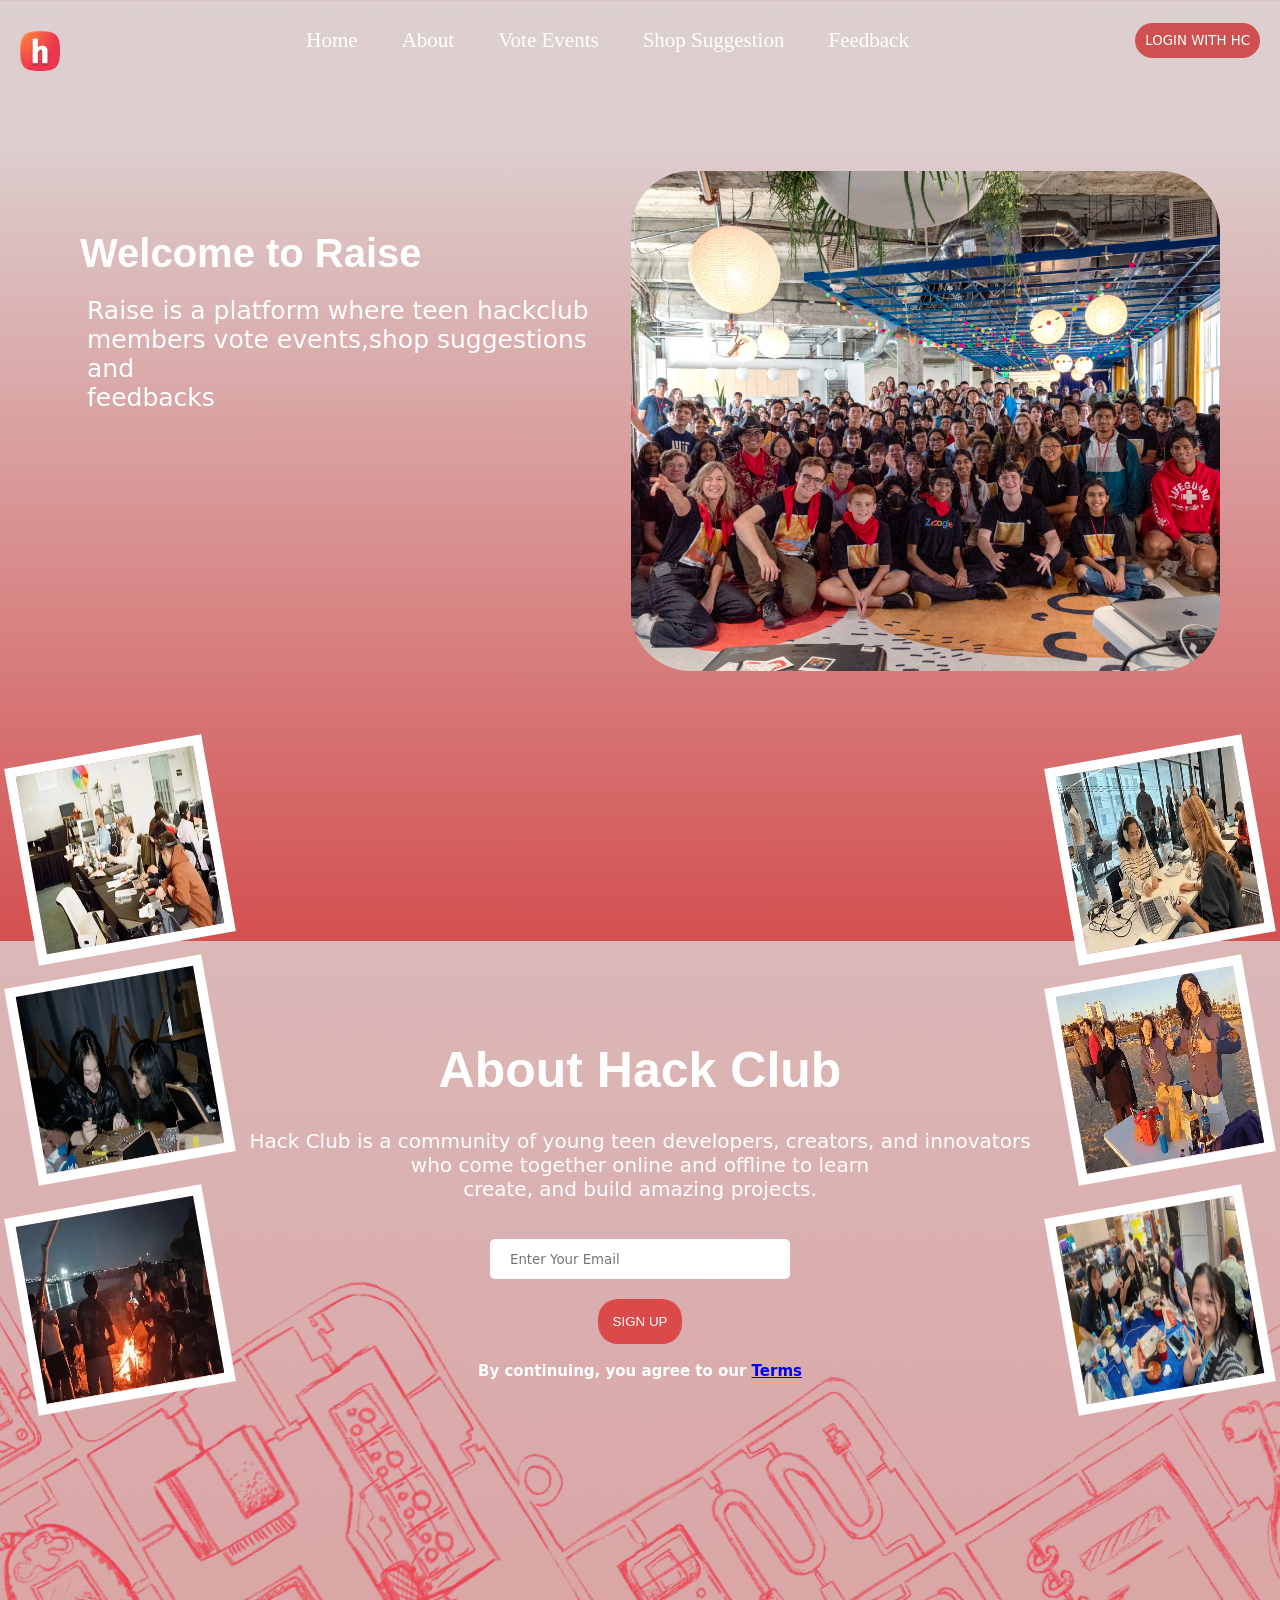
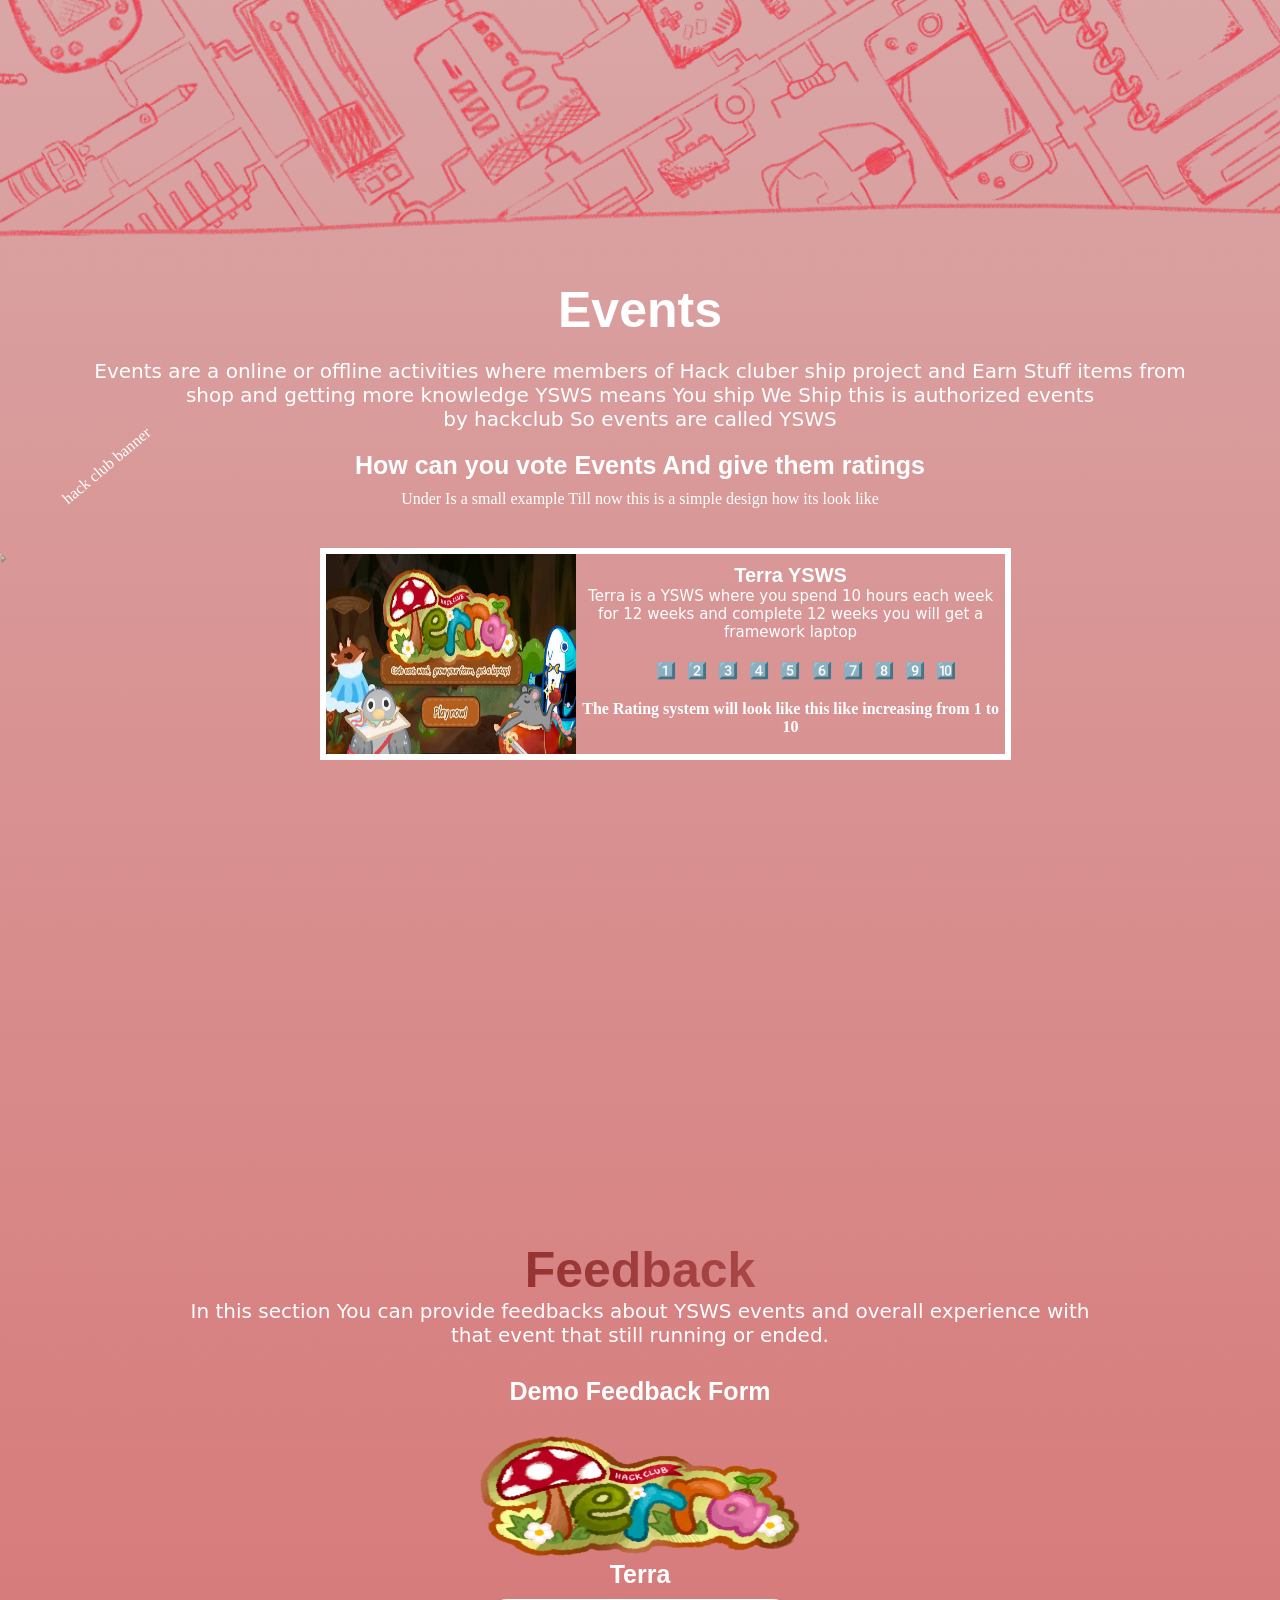
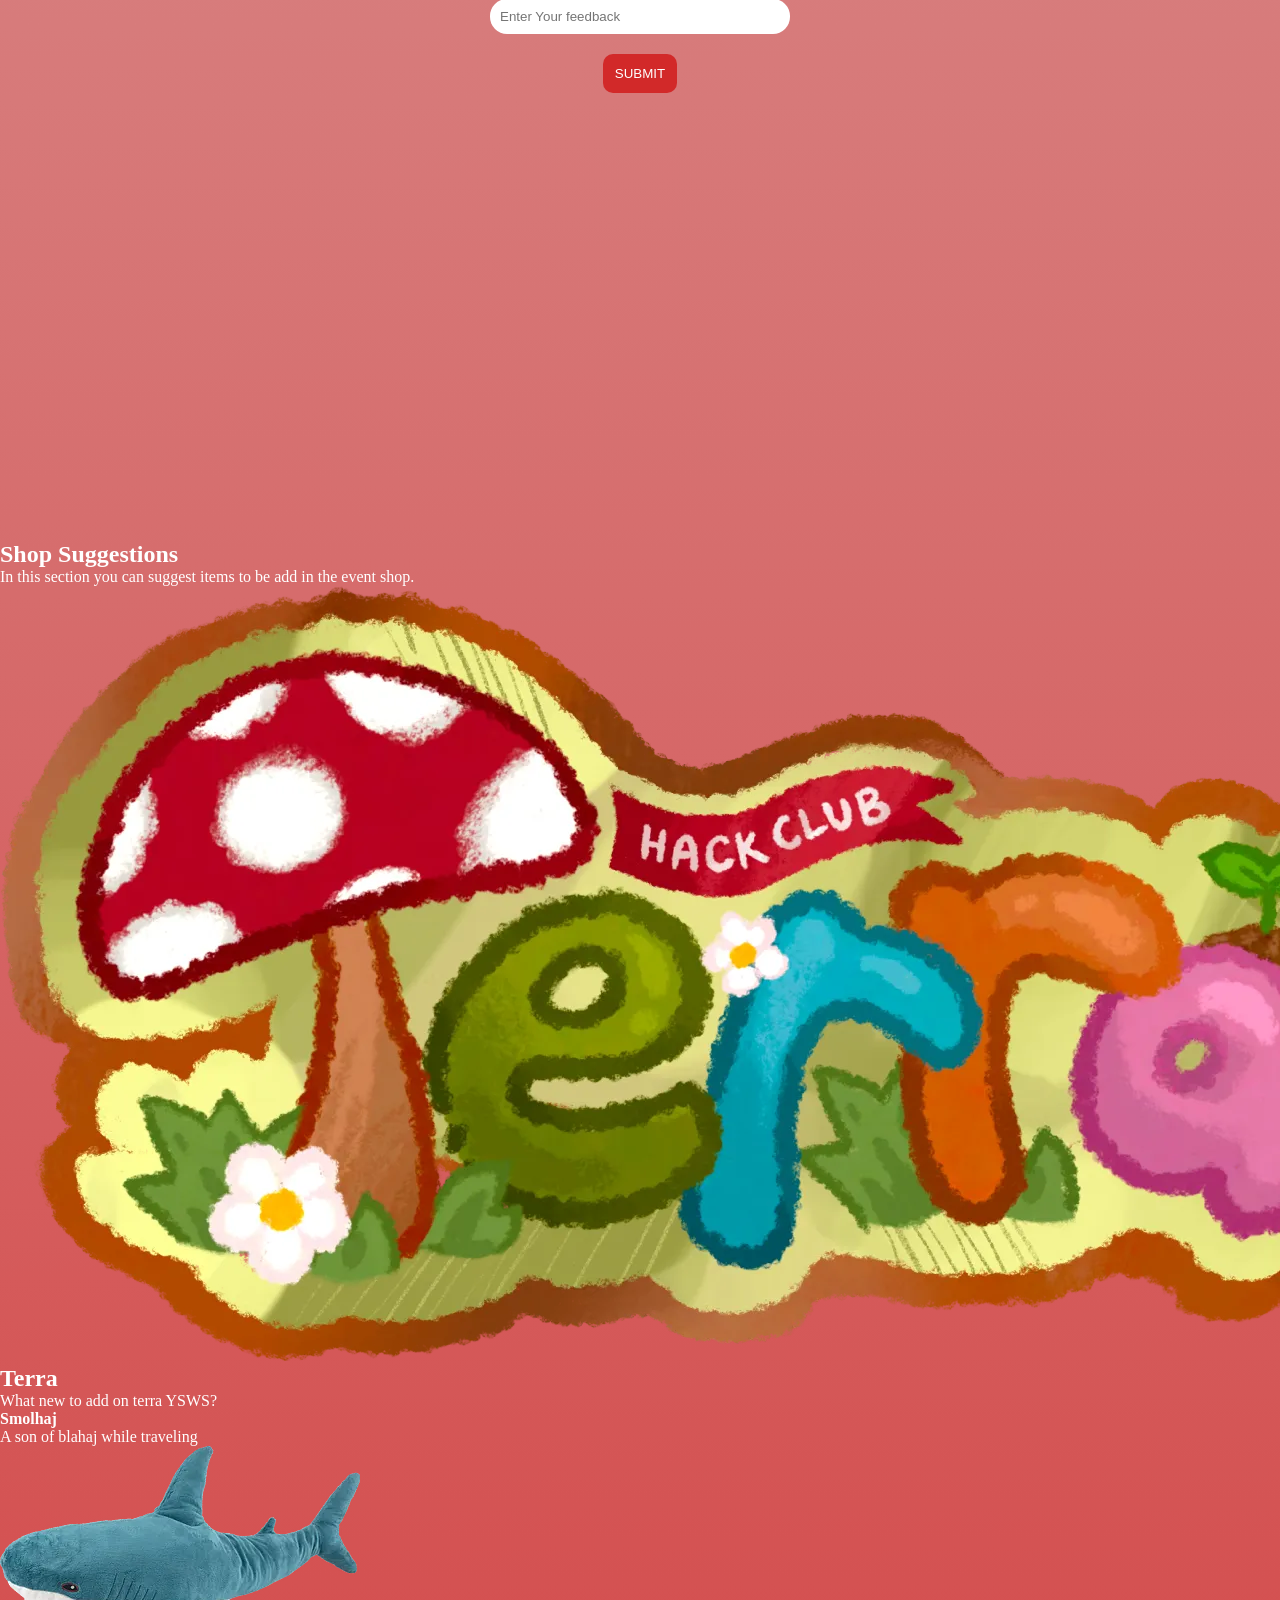
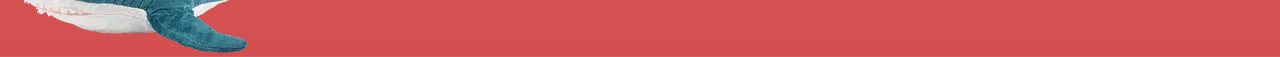
==== index.html @ f3320954 "maked shop suggestion html and other sections styles added" ====
<!DOCTYPE html>
<html lang="en">
    <head>
        <meta charset="UTF-8">
        <meta name="viewport" content="width=device-width, initial-scale=1.0">
        <meta http-equiv="X-UA-Compatible" content="ie=edge">
        <title>Raise Our Event</title>
        <link rel="stylesheet" href="style.css"/>
        <link rel="icon" href="./assets/hackclub.png"/>
    </head>
    <body>
        <header>
            <img src="./assets/hackclub.png" alt="hack clubs logo"/>
            <nav class="navlinks">
                <a href="index.html">Home</a>
                <a href="#about">About</a>
                <a href="events.html">Vote Events</a>
                <a href="vote.html">Shop Suggestion</a>
                <a href="feedback.html">Feedback</a>
            </nav>
            <button class="login">Login With HC</button>
        </header>
        <section class="hero">
            <div class="hero-texts">
            <h1>Welcome to Raise</h1>
            <p>Raise is a platform where teen hackclub <br>members vote events,shop suggestions and<br> feedbacks</p>
            </div>
            <img src="./assets/allone.jpg" alt="members photo"/>
        </section>
        <section id="about">
            <div class="imgs">
                <img src="./assets/hero_photo1.webp" class="img1" alt="hackclub members"/>
                <img src="./assets/hero_photo2.webp" class="img2" alt="hackclub memebers"/>
                <img src="./assets/hero_photo3.webp" class="img3" alt="hack club memebers"/>
                <img src="./assets/hero_photo4.webp" class="img4" alt="hc members"/>
                <img src="./assets/hero_photo5.webp" class="img5" alt="hack club members"/>
               <img src="./assets/hero_photo8.webp" class="img6" alt="hack club memebrs"/>
            </div>
            <div class="about-txt">
                <h2>About Hack Club</h2>
                <p>Hack Club is a community of young teen developers, creators, and innovators <br>who come together online and offline to learn<br>create, and build amazing projects.</p>
               <br> <input type="text" placeholder="Enter Your Email"/>
                <br><a href="https://slack.hackclub.com/slides/0"><button class="hcadd">Sign Up</button></a>
            <br><br>
<label for="email">By continuing, you agree to our <a href="https://hackclub.com/privacy-and-terms">Terms</a></label>
            </div>
        </section>
        <section class="events"><div class="abcd">
            <h1 class="msthead">Events</h1>
            <p>Events are a online or offline activities where members of Hack cluber ship project and Earn Stuff items from <br>shop and getting more knowledge
           YSWS means You ship We Ship this is authorized events<br> by hackclub So events are called YSWS</p></div>
            <section class="vote-card">
                <h1>How can you vote Events And give them ratings</h1>
                <p>Under Is a small example Till now this is a simple design how its look like</p>
                <div class="votecard-texts">
                    <img src="./assets/terra.jpg" alt="a ysws named terra"/><div>
                    <h2>Terra YSWS</h2>
                    <p>Terra is a YSWS where you spend 10 hours each week for 12 weeks and complete 12 weeks you will get a framework laptop</p>
                    <div class="voting">
                        <ul>
                            <li>1️⃣</li>
                            <li>2️⃣</li>
                            <li>3️⃣</li>
                            <li>4️⃣</li>
                            <li>5️⃣</li>
                            <li>6️⃣</li>
                            <li>7️⃣</li>
                            <li>8️⃣</li>
                            <li>9️⃣</li>
                            <li>🔟</li>
                        </ul>
                    </div>
                    <h4>The Rating system will look like this like increasing from 1 to 10</h4></div>
                </div>
            </section>
        </section>
        <section class="feedbacks">
            <img src="https://assets.hackclub.com/banners/2026.svg" alt="hack club banner"/>
            <h1>Feedback</h1>
            <p>In this section You can provide feedbacks about YSWS events and overall experience with <br>that event that still running or ended.</p>
            <div class="feedback-text">
                <form action="index.html" method="post">
                    <h3>Demo Feedback Form</h3>
                    <div class="eventforms">
                        <img src="./assets/terra.webp" alt="a YSWS named terra"/><br>
                        <label for="eventname">Terra</label><br>
                        <input type="text" id="eventfeedback" name="eventfeedback" placeholder="Enter Your feedback"/><br>
                        <button type="submit">Submit</button>
                    </div>
                </form>
            </div>
        </section>
        <section class="shop">
            <h1>Shop Suggestions</h1>
            <p>In this section you can suggest items to be add in the event shop.</p>
            <div class="cardshop">
                <div class="shopcard">
                    <img src="./assets/terra.webp" alt="a YSWS named terra"/>
                    <h2>Terra</h2>
                    <p>What new to add on terra YSWS?</p>
                    <div class="itemcard">
                        <h4>Smolhaj</h4>
                        <p>A son of blahaj while traveling </p>
                        <img src="./assets/smolhaj.webp" alt="smolhaj"/>
                    </div>
                </div>
            </div>
        </section>
    </body>
</html>
---- style.css ----
* {
    margin: 0;
    padding: 0;
    box-sizing: border-box;
}
@import url('https://fonts.googleapis.com/css2?family=Abel&display=swap');
.abel-regular {
  font-family: "Abel", sans-serif;
  font-weight: 400;
  font-style: normal;
}

body {
    color: white;
    background: linear-gradient(#ddd0d0 0%,#d45050 100%);
}
header{
    display: flex;
    justify-content: space-between;
    align-items: center;
    height: 9vh;
    overflow: hidden;
}
header img{
    width: 40px;
    height: 40px;
    margin-left: 20px;
    margin-top: 20px;
}
header nav{
    margin-right: 20px;
}
@import url('https://fonts.googleapis.com/css2?family=Aboreto&display=swap');
.aboreto-regular {
  font-family: "Aboreto", system-ui;
  font-weight: 400;
  font-style: normal;
}

header nav a{
    text-decoration: none;
    color: white;
    margin-left: 40px;
    font-size: 21px;
}
header button{
    background: #ce5050;
    border: none;
    color: white;
    padding: 10px;
    text-transform: uppercase;
    margin-right: 20px;
   border-radius: 30px;
   font-family: "Abel", system-ui;
}
header button:hover{
    background: #a94242;
}
.hero{
    height: 90vh;
    margin-top: 50px;
    display: flex;
    justify-content: space-between;
    background: linear-gradient(#ddd0d0 0%,#d45050 100%);
}
.hero img{
    width: 600px;
    height: 500px;
    overflow: hidden;
    object-fit: cover;
    margin-right: 60px;
    border-radius: 60px;
    margin-top: 40px;
}
.hero h1 {
    margin-left: 80px;
    color: white;
    font-size: 40px;
    margin-top:100px;
    font-family: "Abel", sans-serif;
}
.hero p{
    margin-top: 20px;
    color: white;
    font-size: 25px;
    margin-left: 87px;
    font-family: "Aboreto", system-ui;
}
@media (max-width: 768px){
    .hero h1{
       margin-left: 20px;
    }
    .hero p{
        margin-left: 20px;
    }
}
@media (max-width: 375px){
    .hero{
        flex-direction: column-reverse;
        align-items: center;
        height: auto;
    }
    .hero img {
        width: 90%;
        height: auto;
        margin-right: 0;
        margin-top: 20px;
    }
    .hero h1, .hero p {
        margin-left: 0;
        text-align: center;
    }
}
@media (max-width: 395px){
    .hero{
        flex-direction: column-reverse;
        align-items: center;
        height: auto;
    }
    .hero img {
        width: 90%;
        height: auto;
        margin-right: 0;
        margin-top: 20px;
    }
    .hero h1, .hero p {
        margin-left: 0;
        text-align: center;
    }
    header {
        flex-direction: column;
        align-items: center;
        gap: 12px;
    }
    header img {
        margin: 15px 0 0 0;
    }
    header nav {
        margin: 0;
        display: flex;
        justify-content: center;
        flex-wrap: wrap;
        gap: 15px;
    }
    header nav a {
        margin-left: 0;
        font-size: 16px;
    }
    header button {
        margin: 0 0 10px 0;
        padding: 8px 16px;
        font-size: 11px;
    }
}
@media (max-width: 625px){
    .hero {
        flex-direction: column-reverse;
        align-items: center;
        height: auto;
    }
    .hero img{
        width: 90%;
        height: auto;
        margin-right: 0;
        margin-top: 20px;
    }
    .hero h1, .hero p{
        margin-left: 0;
        text-align: center;
    }
}
@media (max-width: 441px){
    header {
        flex-direction: column;
        align-items: center;
        gap: 12px;
    }
}
@media (max-width: 413px){
    header {
        flex-direction: column;
        align-items: center;
        gap: 3px;
    }
    header nav a{
        margin-left: 14px;
        
    }
}
#about{
    height: 100vh;
    background: url(./assets/background.webp);
    background-size: cover;
    background-position: center;
    text-align: center;
    color: white;
}
.about-txt {
    margin-top: 90px;
}
.about-txt h2{
    font-family: "Abel", sans-serif;
    margin-top: 100px;
    font-size: 50px;
}
.about-txt p{
    font-family: "Aboreto", system-ui;
    margin-top: 30px;
    font-size: 20px;
}
.about-txt label{
    font-family: "Abel", system-ui;
    font-size: 15px;
    font-weight: bold;
}
.about-txt input{
    width: 300px;
    height: 30px;
    border-radius: 5px;
    padding: 20px;
    margin-top: 20px;
    border: none;
    font-family: "Abel", system-ui;
}
.about-txt button{
    background: #da4a4a;
    border: none;
    color: white;
    padding: 15px;
    text-transform: uppercase;
    margin-top: 20px;
    border-radius: 20px;
}
.imgs{
    overflow: hidden;
}
.imgs img{
    width: 200px;
    height: 200px;
}
.img1{
    position: absolute;
    top: 750px;
    left: 20px;
    border: 10px solid white;
    transform: rotateZ(-10deg);
}
.img2{
    position: absolute;
    top: 970px;
    left: 20px;
    border: 10px solid white;
    transform: rotateZ(-10deg);
}
.img3{
    position: absolute;
    top: 1200px;
    left: 20px;
    border: 10px solid white;
    transform: rotateZ(-10deg);
}
.img4{
    position: absolute;
    top: 750px;
    right: 20px;
    border: 10px solid white;
    transform: rotateZ(-10deg);
}
.img5{
    position: absolute;
    top: 970px;
    right: 20px;
    border: 10px solid white;
    transform: rotateZ(-10deg);
}
.img6{
    position: absolute;
    top: 1200px;
    right: 20px;
    transform: rotateZ(-10deg);
    border: 10px solid white;
}
.img1:hover{
    width: 220px;
    height: 220px;
    transform: scale(1.1);
    transition: all 0.3s ease-in-out;
}
.img2:hover{
    width: 220px;
    height: 220px;
    transform: scale(1.1);
    transition: all 0.3s ease-in-out;
}
.img3:hover{
    width: 220px;
    height: 220px;
    transform: scale(1.1);
    transition: all 0.3s ease-in-out;
}
.img4:hover{
    width: 220px;
    height: 220px;
    transform: scale(1.1);
    transition: all 0.3s ease-in-out;
}
.img5:hover{
    width: 220px;
    height: 220px;
    transform: scale(1.1);
    transition: all 0.3s ease-in-out;
}
.img6:hover{
    width: 220px;
    height: 220px;
    transform: scale(1.1);
    transition: all 0.3s ease-in-out;
}
@media (max-width: 1200px) {
    .imgs img{
        width: 150px;
        height: 150px;
    }
   .img1{
    position: absolute;
    top: 700px;
    left: 20px;
    border: 10px solid white;
    transform: rotateZ(-10deg);
}
.img2{
    position: absolute;
    top: 870px;
    left: 20px;
    border: 10px solid white;
    transform: rotateZ(-10deg);
}
.img3{
    position: absolute;
    top: 1050px;
    left: 20px;
    border: 10px solid white;
    transform: rotateZ(-10deg);
}
.img4{
    position: absolute;
    top: 700px;
    right: 20px;
    border: 10px solid white;
    transform: rotateZ(-10deg);
}
.img5{
    position: absolute;
    top: 870px;
    right: 20px;
    border: 10px solid white;
    transform: rotateZ(-10deg);
}
.img6{
    position: absolute;
    top: 1050px;
    right: 20px;
    transform: rotateZ(-10deg);
    border: 10px solid white;
}
}
.events{
    height: 100vh;
    overflow: hidden;
    background: linear-gradient(180 deg, #d37978, #ffffff);
    text-align: center;
}
.events h1.msthead{
    font-family: "abel", sans-serif;
    margin-top: 40px;
    font-size: 50px;
}
.abcd p{
    font-family: "Aboreto", system-ui;
    font-size: 20px;
    margin-top: 20px;
    margin-bottom: 20px;
}
.vote-card h1{
    font-family: "Abel", sans-serif;
    font-size: 25px;
    margin-bottom: 10px;
}
.votecard-texts{
    display: flex;
    justify-content: space-between;
    border: 6px solid white;
    width: 54%;
    position: absolute;
    left: 25%;
    right: 0%;
    margin-top: 40px;
}
.votecard-texts h2{
    font-family: "Abel", sans-serif;
    font-size: 20px;
    margin-top: 10px;
}
.vote-card ul{
    width: 300px;
    margin-left: 80px;
    margin-top: 20px;
    margin-bottom: 20px;
}
.votecard-texts p{
    font-family: "Aboreto", system-ui;
    font-size: 15px;
}
.votecard-texts img{
    width: 250px;
    height: 200px;
}
.votecard-texts ul{
    list-style: none;
    color: white;
    display: flex; 
    justify-content: space-between;
}
.feedbacks{
    background: linear-gradient(180 deg, #dbd2d2, #ffffff);
    height: 100vh;
    text-align: center;
}
.feedbacks > img{
    width: 290px;
    height: 290px;
    position: absolute;
    top: 2030px;
    left: 43px;
    transform: rotateZ(-40deg);
}
.feedbacks h1{
    margin-top: 100px;
    font-size: 50px;
    font-family: "Abel", sans-serif;
    background: linear-gradient(90deg, #6c0202, #d37777);
    background-clip: text;
    -webkit-background-clip: text;
    color: transparent;
}
.feedbacks p{
    font-family: "Aboreto", system-ui;
    font-size: 20px;
    margin-bottom: 30px;
}
.feedbacks .eventforms img {
    width: 100px;
    height: 100px;
}
.feedbacks form h3{
    font-family: "Abel", sans-serif;
    font-size: 25px;
    margin-bottom: 10px;
}
.feedbacks .eventforms img{
    width: 320px;
    height: 120px;
    margin-bottom: 0px;
    margin-top: 20px;
}
.feedbacks .eventforms label{
    font-family: "Abel", sans-serif;
    font-size: 25px;
    font-weight: bold;
}
.feedbacks .eventforms input{
    width: 300px;
    border: none;
    border-radius: 17px;
    padding: 10px;
    margin-top: 10px;
}
.feedbacks .eventforms button{
    background: #d22929;
    border: none;
    color: white;
    padding: 12px;
    text-transform: uppercase;
    border-radius: 10px;
    margin-top: 20px;
}
.feedbacks .eventforms button:hover{
    transform: scale(1.3);
    transition: all 0.3s ease-in-out;
    background: #df1414;
}
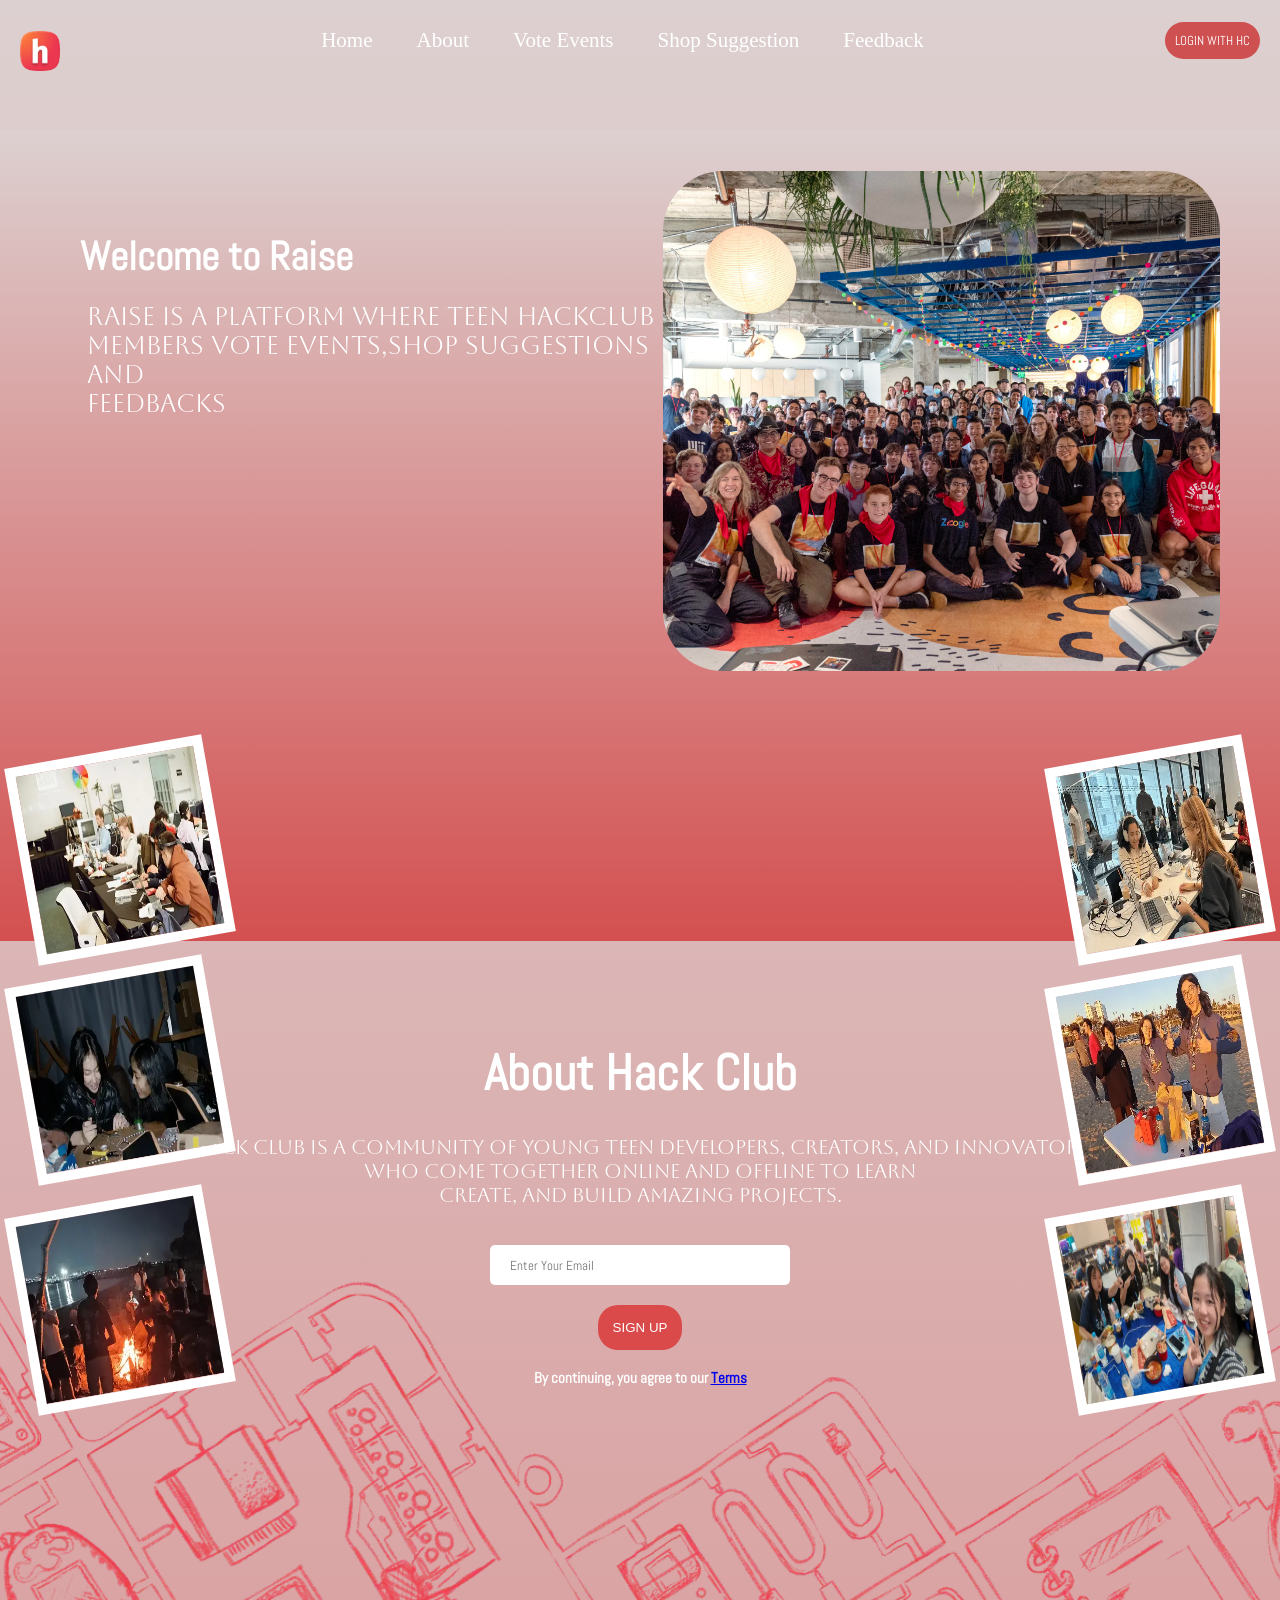
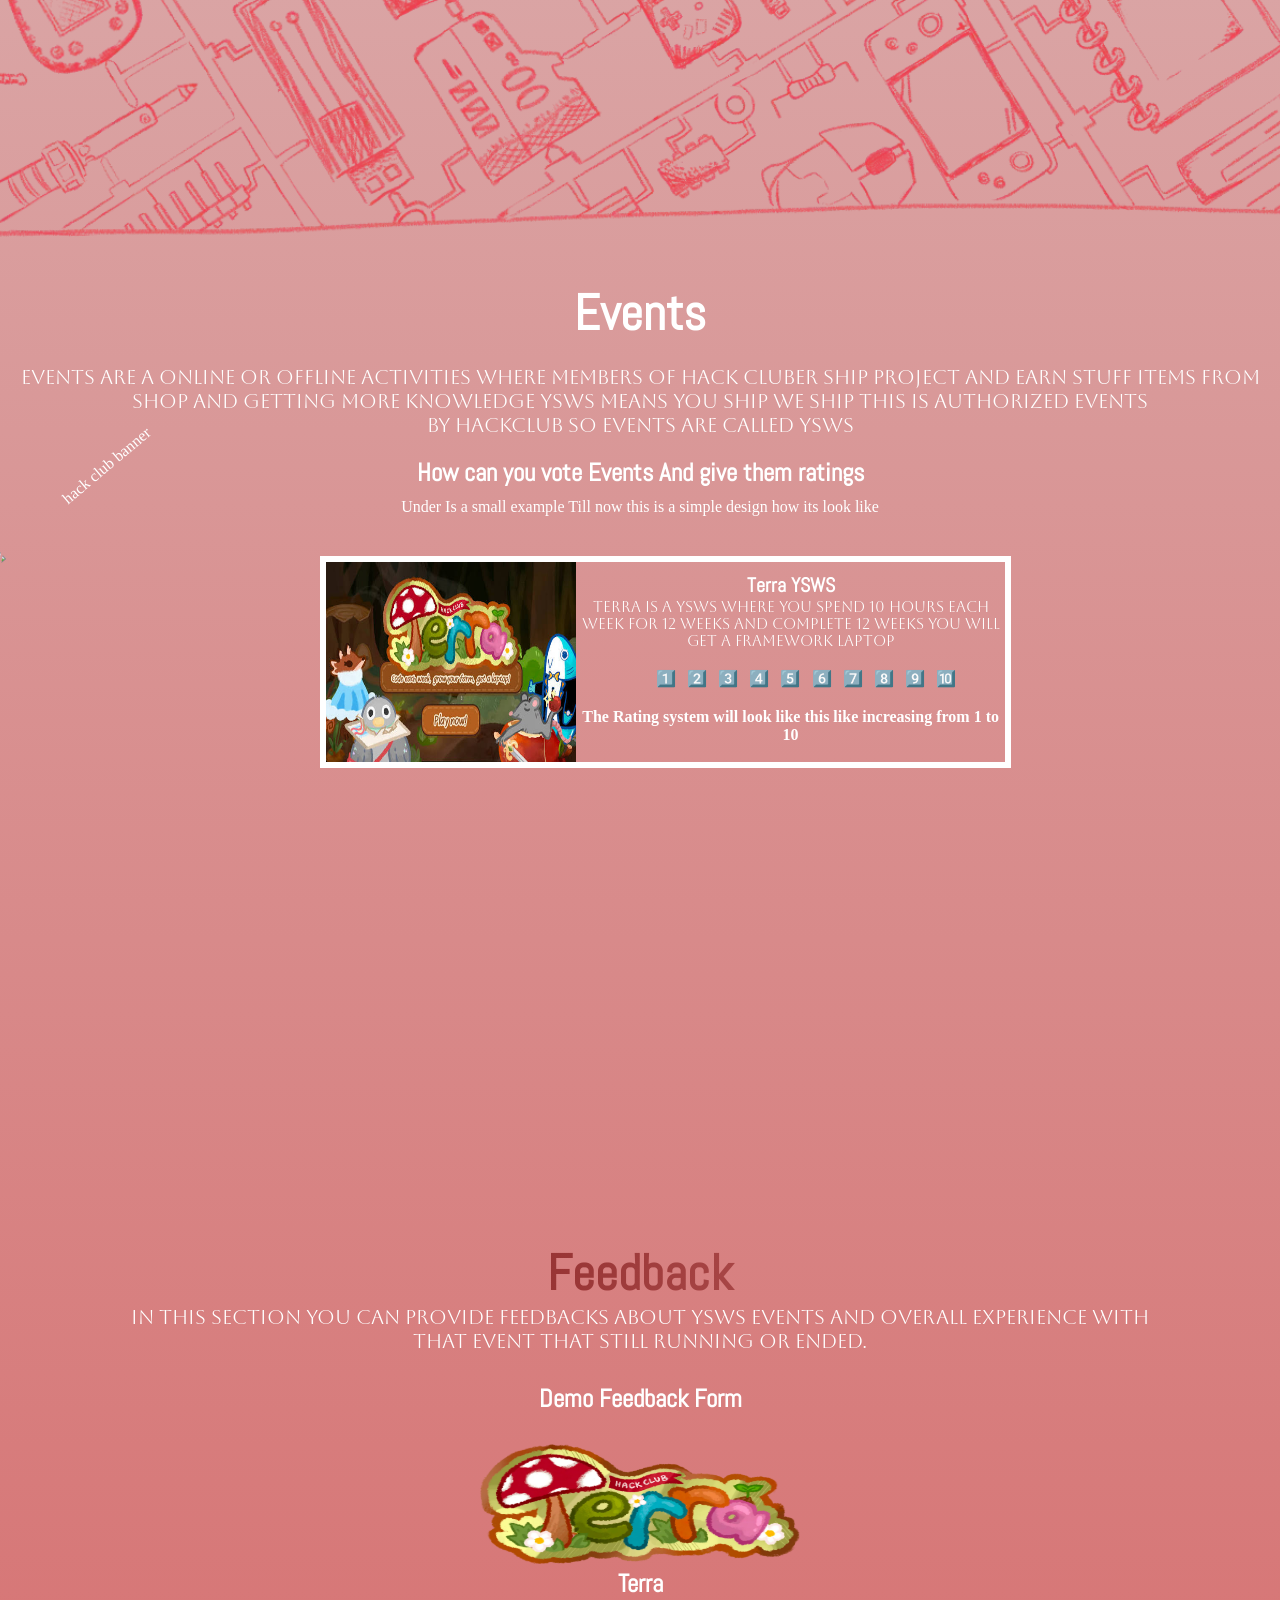
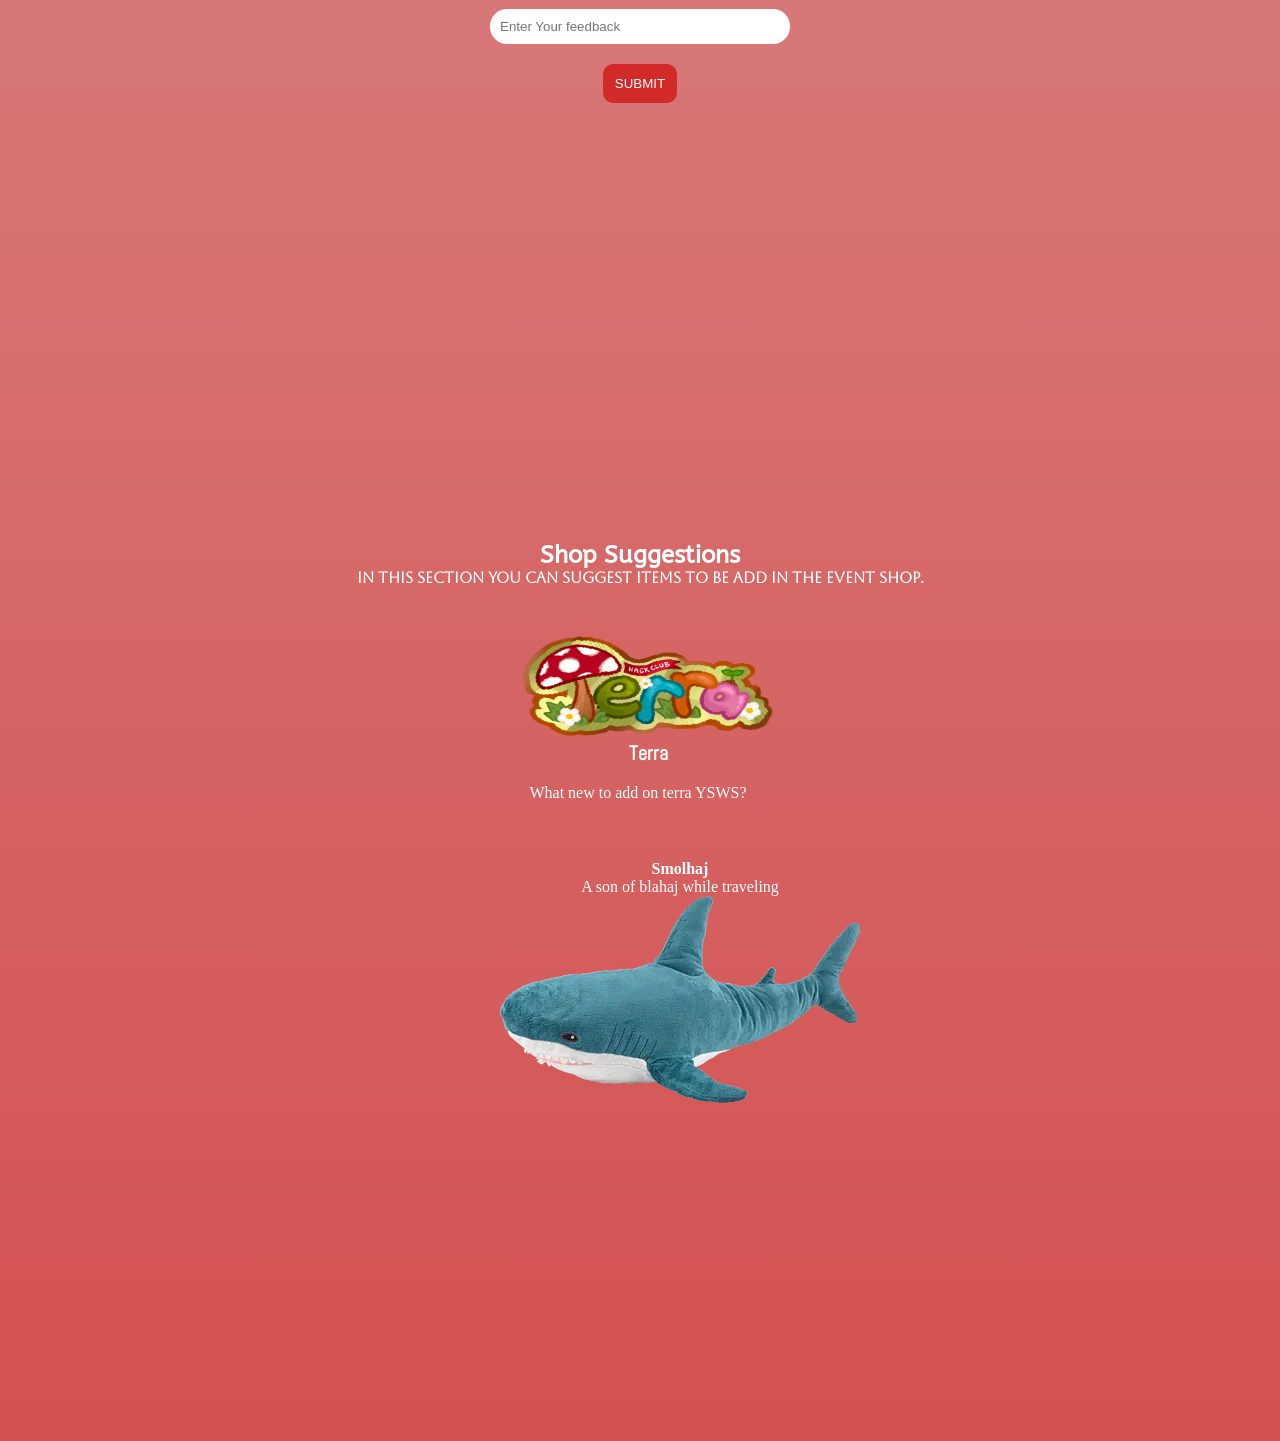
==== commit 9348d07d: "added styling to shop suggestion page and some other pages also" ====
--- a/index.html
+++ b/index.html
@@ -95,15 +95,14 @@
             <p>In this section you can suggest items to be add in the event shop.</p>
             <div class="cardshop">
                 <div class="shopcard">
-                    <img src="./assets/terra.webp" alt="a YSWS named terra"/>
-                    <h2>Terra</h2>
-                    <p>What new to add on terra YSWS?</p>
+                    <img src="./assets/terra.webp" alt="a YSWS named terra"/></div>
+                    <h2>Terra</h2><br>
+                    <p>What new to add on terra YSWS?</p><br>
                     <div class="itemcard">
                         <h4>Smolhaj</h4>
                         <p>A son of blahaj while traveling </p>
                         <img src="./assets/smolhaj.webp" alt="smolhaj"/>
                     </div>
-                </div>
             </div>
         </section>
     </body>
--- a/style.css
+++ b/style.css
@@ -1,15 +1,27 @@
+@import url('https://fonts.googleapis.com/css2?family=Abel&display=swap');
+@import url('https://fonts.googleapis.com/css2?family=Aboreto&display=swap');
+@import url('https://fonts.googleapis.com/css2?family=ABeeZee:ital@0;1&display=swap');
+.abeezee-regular {
+  font-family: "ABeeZee", sans-serif;
+  font-weight: 400;
+  font-style: normal;
+}
+
+.abeezee-regular-italic {
+  font-family: "ABeeZee", sans-serif;
+  font-weight: 400;
+  font-style: italic;
+}
+.abel-regular {
+  font-family: "Abel", sans-serif;
+  font-weight: 400;
+  font-style: normal;
+}
 * {
     margin: 0;
     padding: 0;
     box-sizing: border-box;
 }
-@import url('https://fonts.googleapis.com/css2?family=Abel&display=swap');
-.abel-regular {
-  font-family: "Abel", sans-serif;
-  font-weight: 400;
-  font-style: normal;
-}
-
 body {
     color: white;
     background: linear-gradient(#ddd0d0 0%,#d45050 100%);
@@ -30,7 +42,6 @@
 header nav{
     margin-right: 20px;
 }
-@import url('https://fonts.googleapis.com/css2?family=Aboreto&display=swap');
 .aboreto-regular {
   font-family: "Aboreto", system-ui;
   font-weight: 400;
@@ -488,4 +499,43 @@
     transform: scale(1.3);
     transition: all 0.3s ease-in-out;
     background: #df1414;
+}
+.shop{
+    height: 100vh;
+    text-align: center;
+    overflow: hidden;
+}
+.shop h1{
+    font-family: "ABeeZee", sans-serif;
+}
+.shop > p{
+    font-family: "Aboreto", system-ui;
+    font-size: 15px;
+    font-weight: bold;
+    margin-bottom: 50px;
+}
+.cardshop{
+    overflow: hidden;
+    width: 70%;
+    text-align: center;
+}
+.shopcard{
+     margin-left: 400px;
+}
+.shopcard > img{
+    width: 250px;
+    height: 100px;
+}
+.itemcard{
+    position: absolute;
+    left: 500px;
+    margin-top: 40px;
+}
+.cardshop h2{
+    font-family: "Abel", sans-serif;
+    font-size: 20px;
+    margin-left: 400px;
+}
+.cardshop > p{
+    margin-left: 380px;
 }
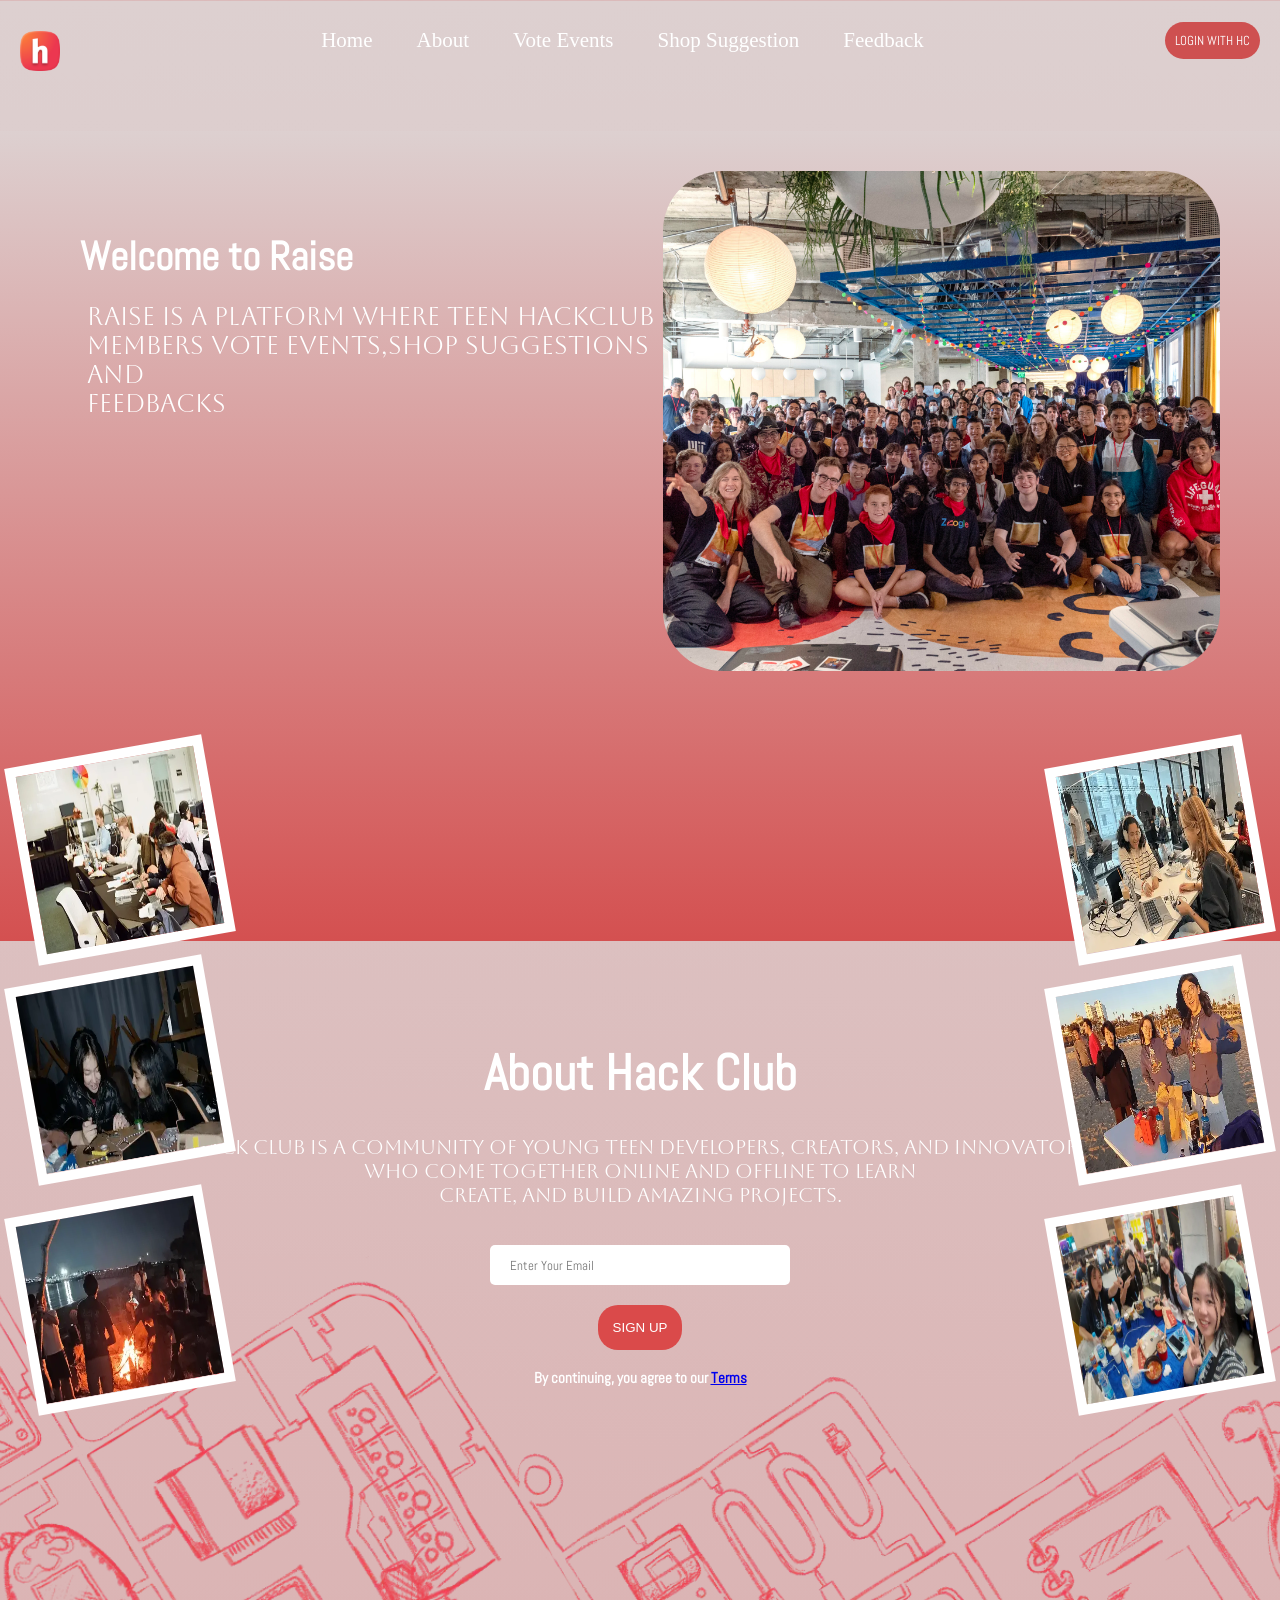
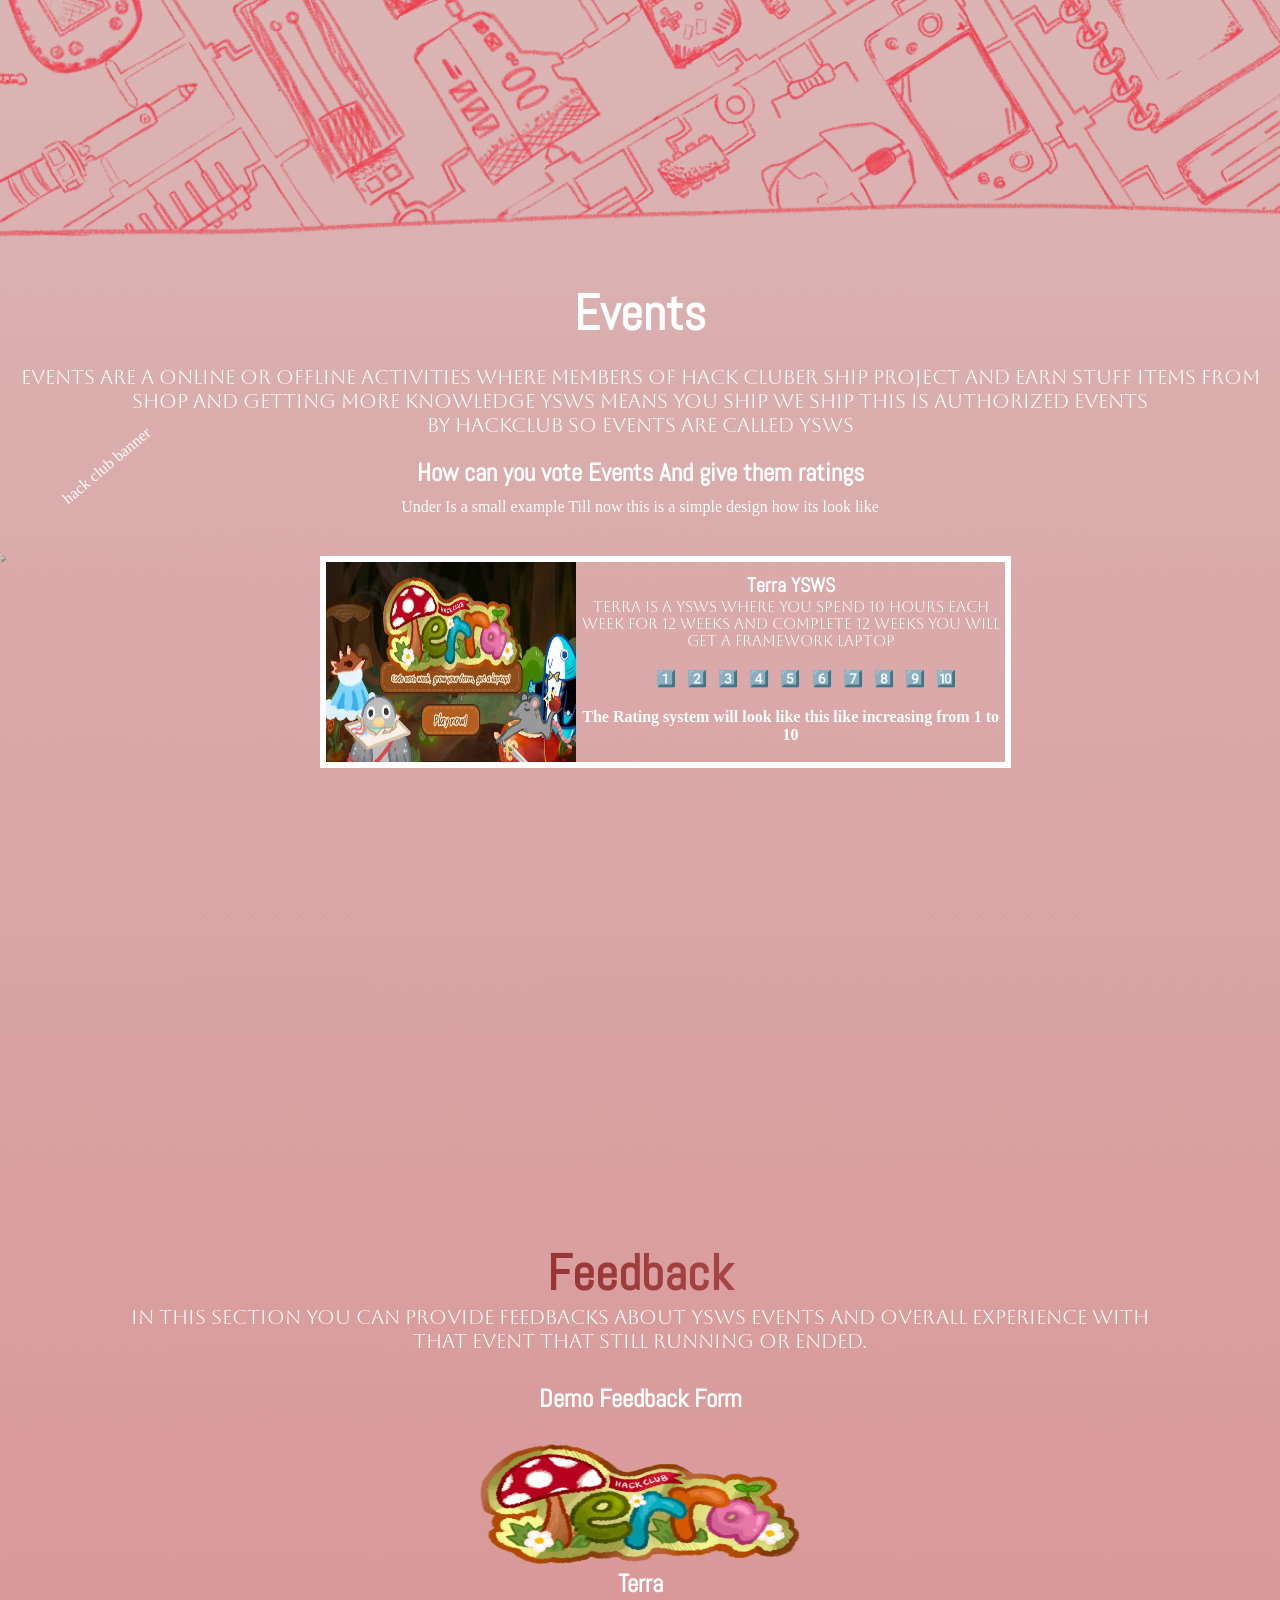
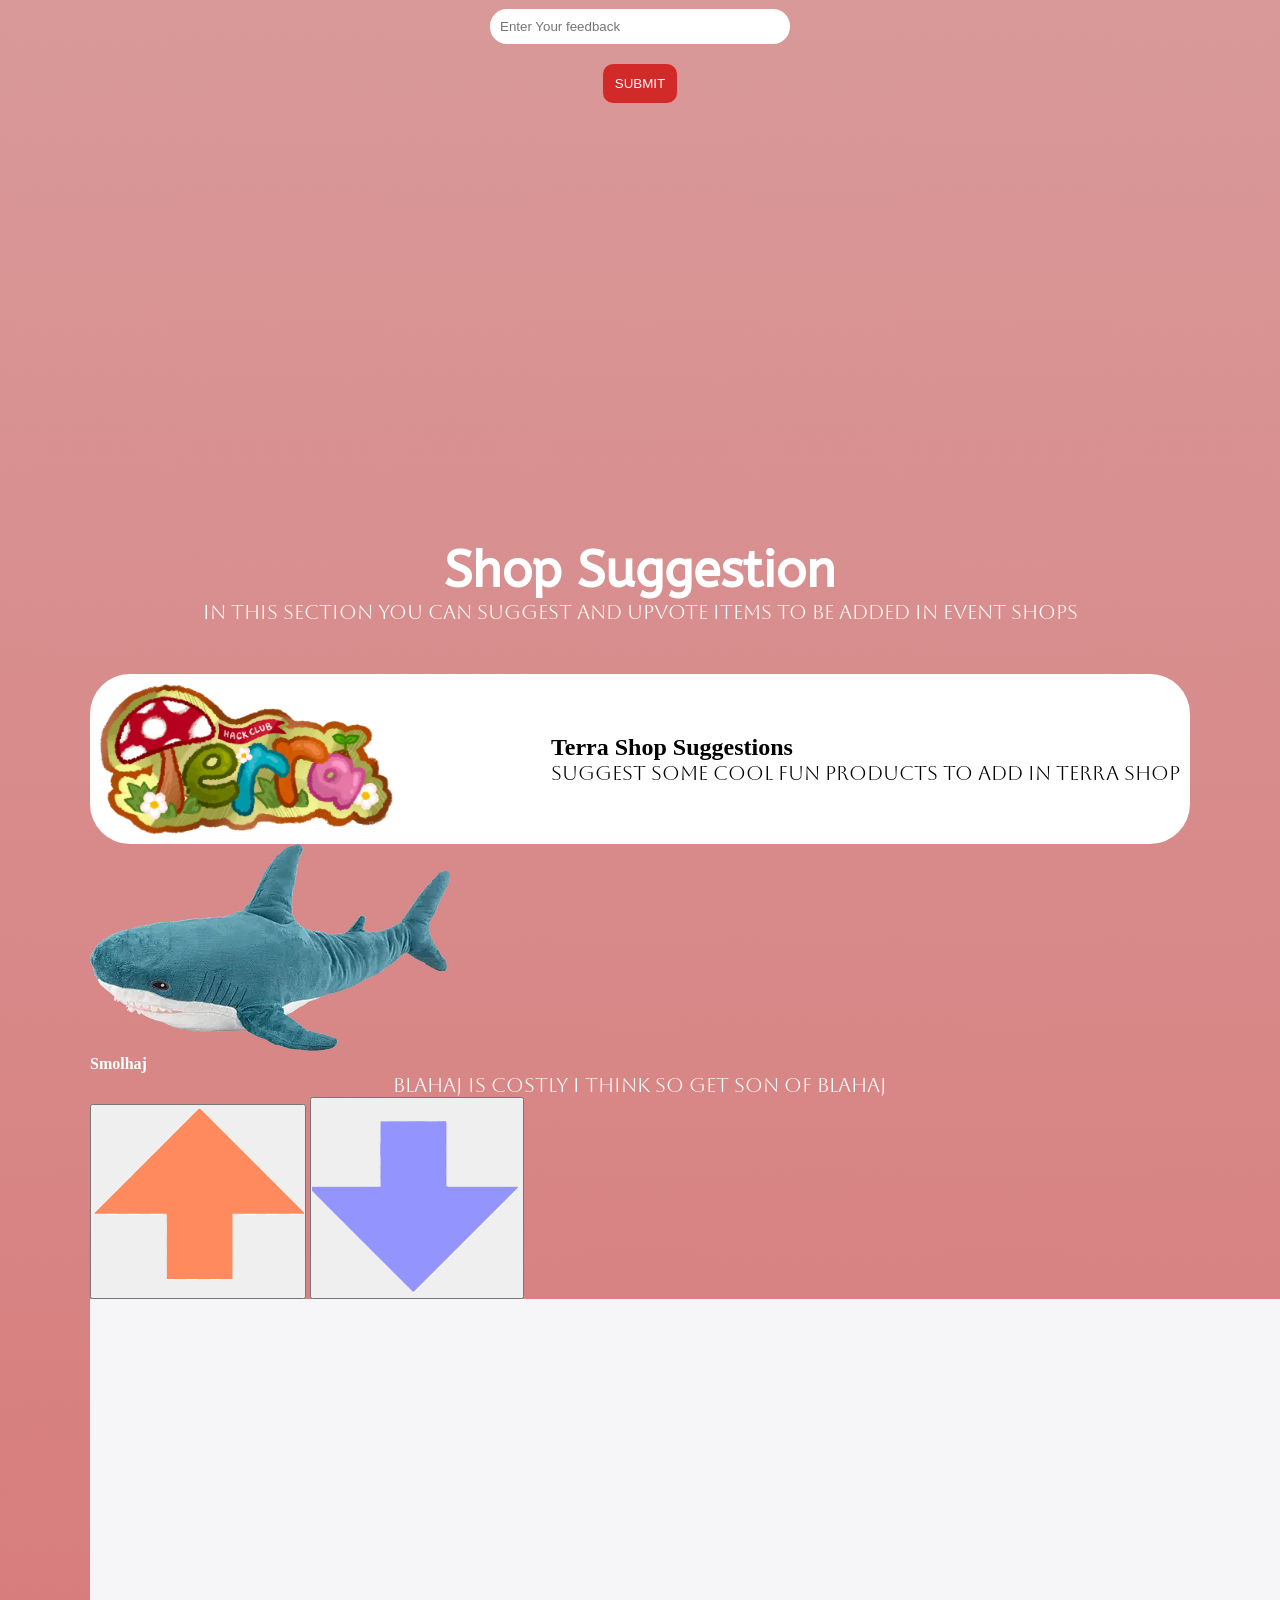
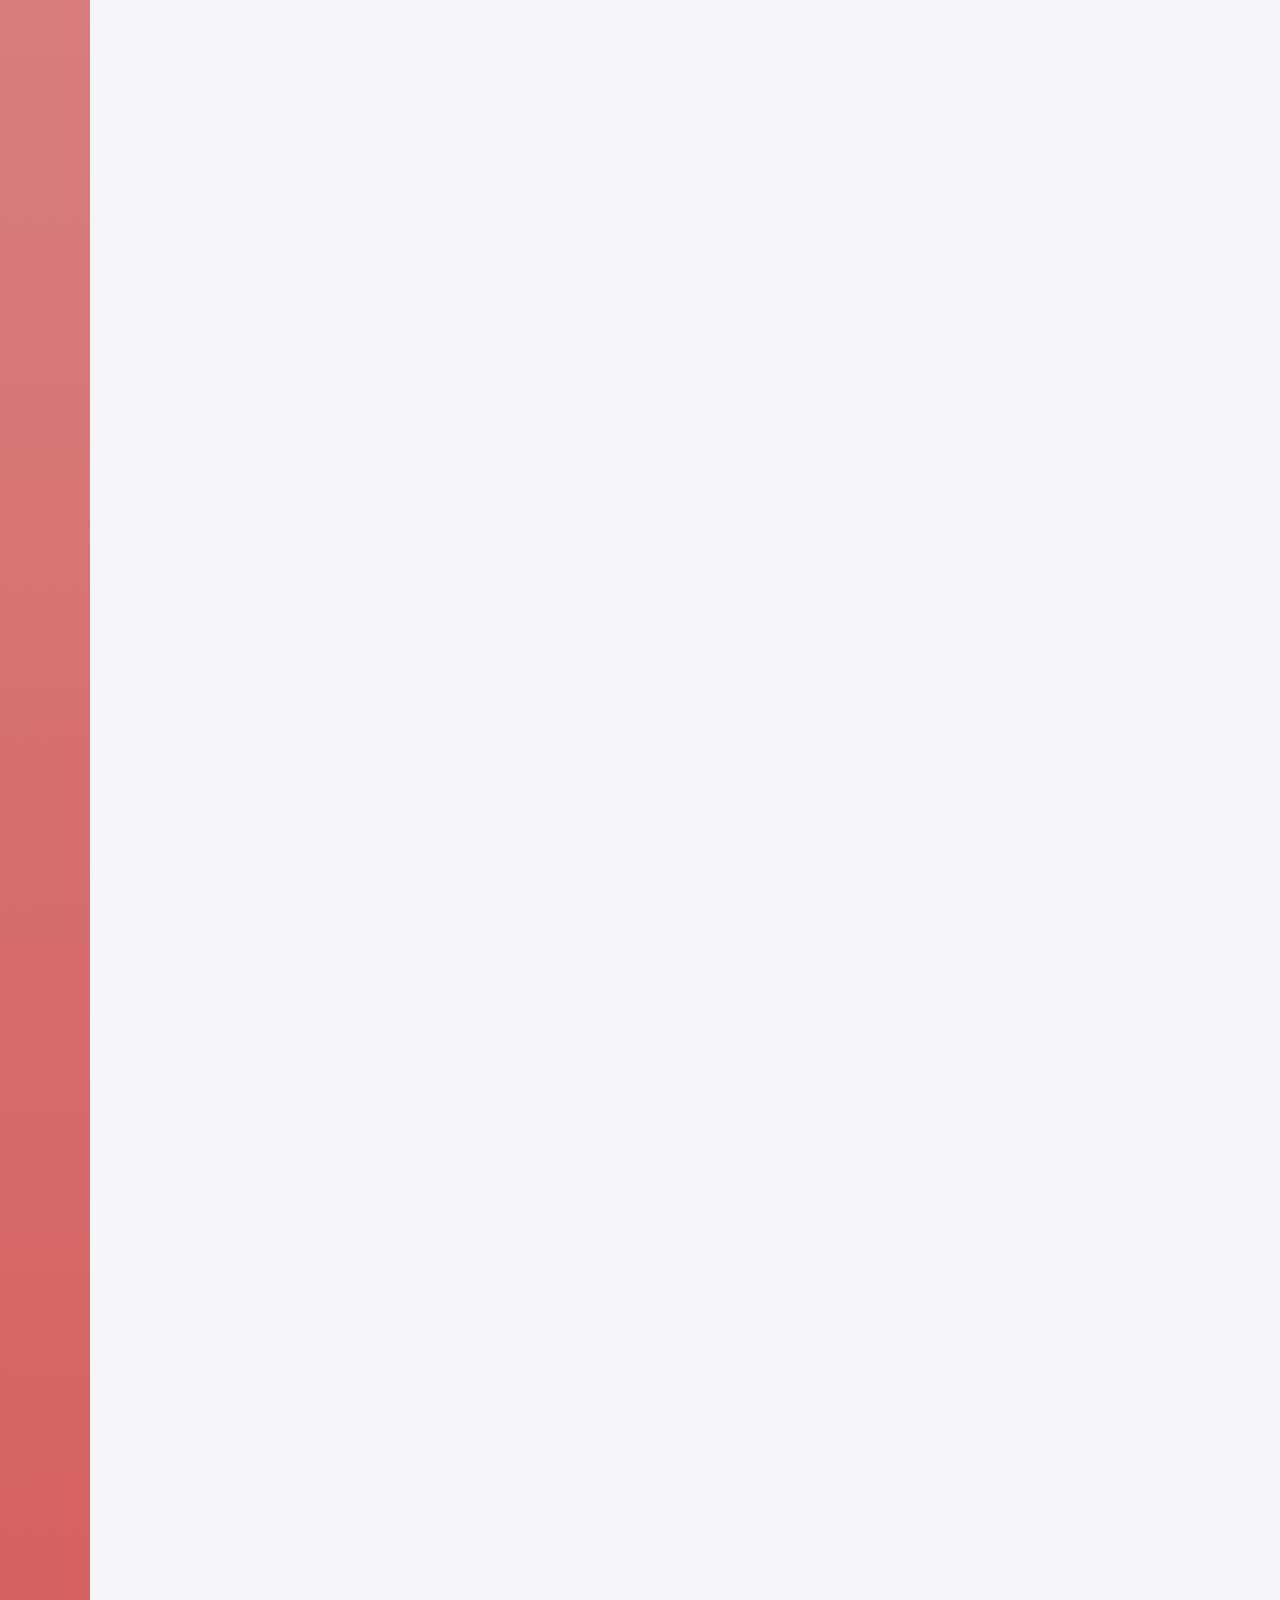
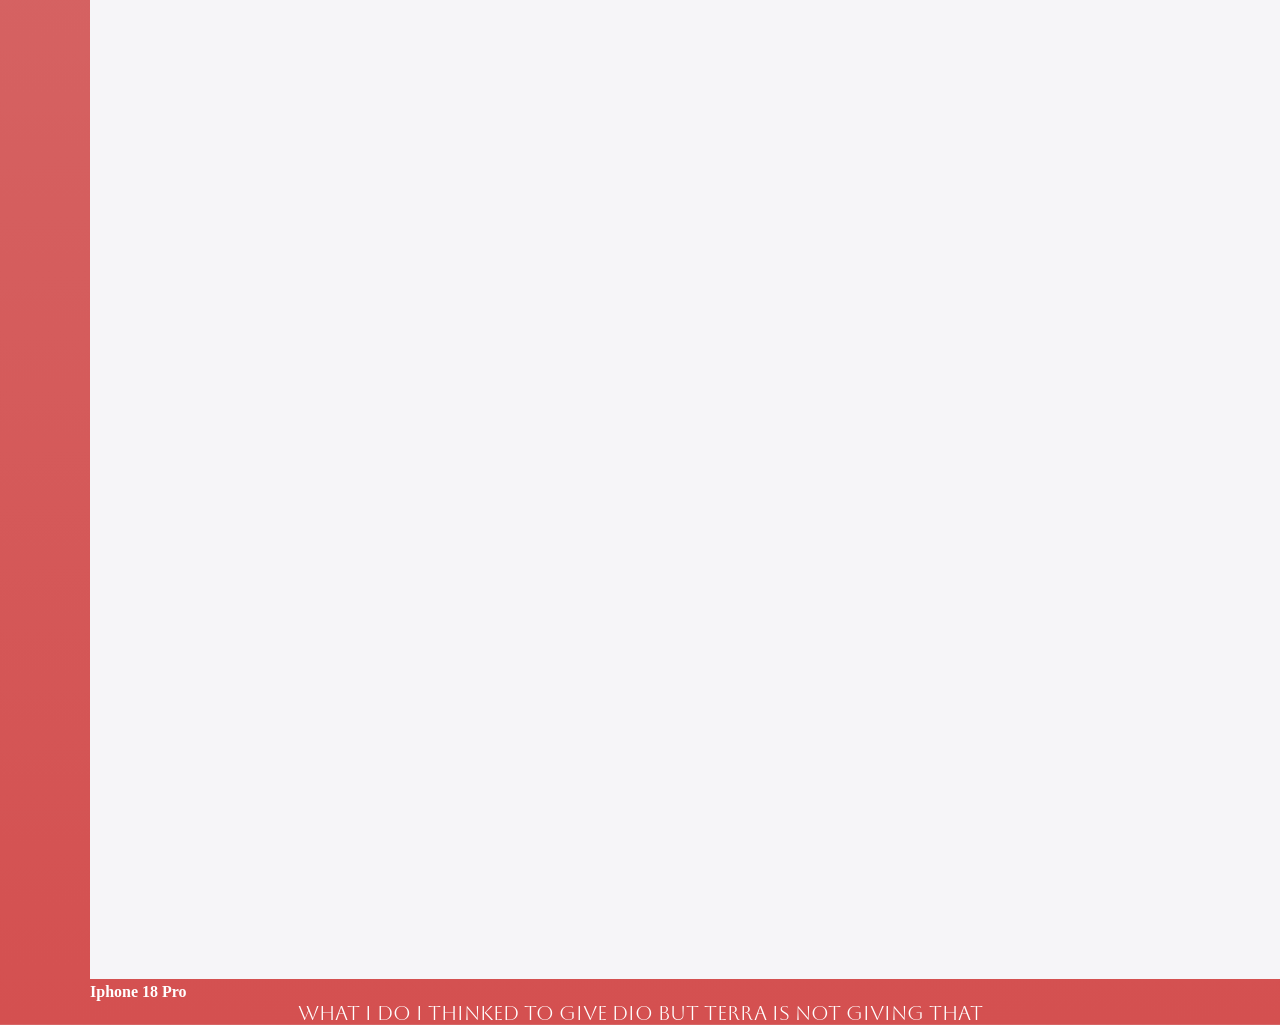
==== commit 1e0f47b1: "i am completlty changing that shop section bacuse when i do styling it have getting many errors in s" ====
--- a/index.html
+++ b/index.html
@@ -91,19 +91,45 @@
             </div>
         </section>
         <section class="shop">
-            <h1>Shop Suggestions</h1>
-            <p>In this section you can suggest items to be add in the event shop.</p>
-            <div class="cardshop">
-                <div class="shopcard">
-                    <img src="./assets/terra.webp" alt="a YSWS named terra"/></div>
-                    <h2>Terra</h2><br>
-                    <p>What new to add on terra YSWS?</p><br>
-                    <div class="itemcard">
-                        <h4>Smolhaj</h4>
-                        <p>A son of blahaj while traveling </p>
-                        <img src="./assets/smolhaj.webp" alt="smolhaj"/>
+            <h1>Shop Suggestion</h1>
+            <p>In this section you can suggest and upvote items to be added in event shops</p>
+            <div class="eventheader">
+                 <div class="eventbanner">
+                    <img src="./assets/terra.webp"/>
+                 <div class="eventinfo">
+                    <h2>Terra Shop Suggestions</h2>
+                    <p>Suggest some cool fun products to add in terra shop</p>
+                 </div>
+            </div>
+        </div>
+        <div class="cardshop">
+            <div class="itemcard boxcard">
+                <div class="itemimg">
+                    <img src="/assets/smolhaj.webp"/>
+                </div>
+                <div class="cartcontent">
+                    <h4>Smolhaj</h4>
+                    <p>Blahaj is costly i think so get son of blahaj</p>
+                    <div class="shopvote">
+                        <button class="upvote" aria-label="Up Vote">
+                            <img src="./assets/upvote.png"/>
+                        </button>
+                        <button class="downvote" aria-label="Doen Vote">
+                            <img src="./assets/downvote.png"/>
+                        </button>
                     </div>
+                </div>
             </div>
+            <div clas="itemcard boxcard">
+                <div class="itemimg">
+                    <img src="./assets/iphone.webp"/>
+                </div>
+                <div class="cartcontent">
+                    <h4>Iphone 18 Pro</h4>
+                    <p>What i do i thinked to give dio but terra is not giving that</p>
+                </div>
+            </div>
+        </div>
         </section>
     </body>
 </html>
--- a/style.css
+++ b/style.css
@@ -501,41 +501,32 @@
     background: #df1414;
 }
 .shop{
-    height: 100vh;
+    max-width: 1100px;
+    margin: 0 auto;
+}
+.shop h1{
+    font-family: "AbeeZee", sans-serif;
+    font-size: 50px;
     text-align: center;
-    overflow: hidden;
-}
-.shop h1{
-    font-family: "ABeeZee", sans-serif;
-}
-.shop > p{
+}
+.shop p{
     font-family: "Aboreto", system-ui;
-    font-size: 15px;
-    font-weight: bold;
-    margin-bottom: 50px;
-}
-.cardshop{
-    overflow: hidden;
-    width: 70%;
+    font-size: 20px;
     text-align: center;
 }
-.shopcard{
-     margin-left: 400px;
-}
-.shopcard > img{
-    width: 250px;
-    height: 100px;
-}
-.itemcard{
-    position: absolute;
-    left: 500px;
-    margin-top: 40px;
-}
-.cardshop h2{
-    font-family: "Abel", sans-serif;
-    font-size: 20px;
-    margin-left: 400px;
-}
-.cardshop > p{
-    margin-left: 380px;
+.eventheader{
+    background: white;
+    color: black;
+    padding: 10px;
+    border-radius: 40px;
+    margin-top: 50px;
+}
+.eventbanner{
+    display: flex;
+    justify-content: space-between;
+    align-items: center;
+}
+.eventbanner img{
+    width: auto;
+    height: 150px;
 }
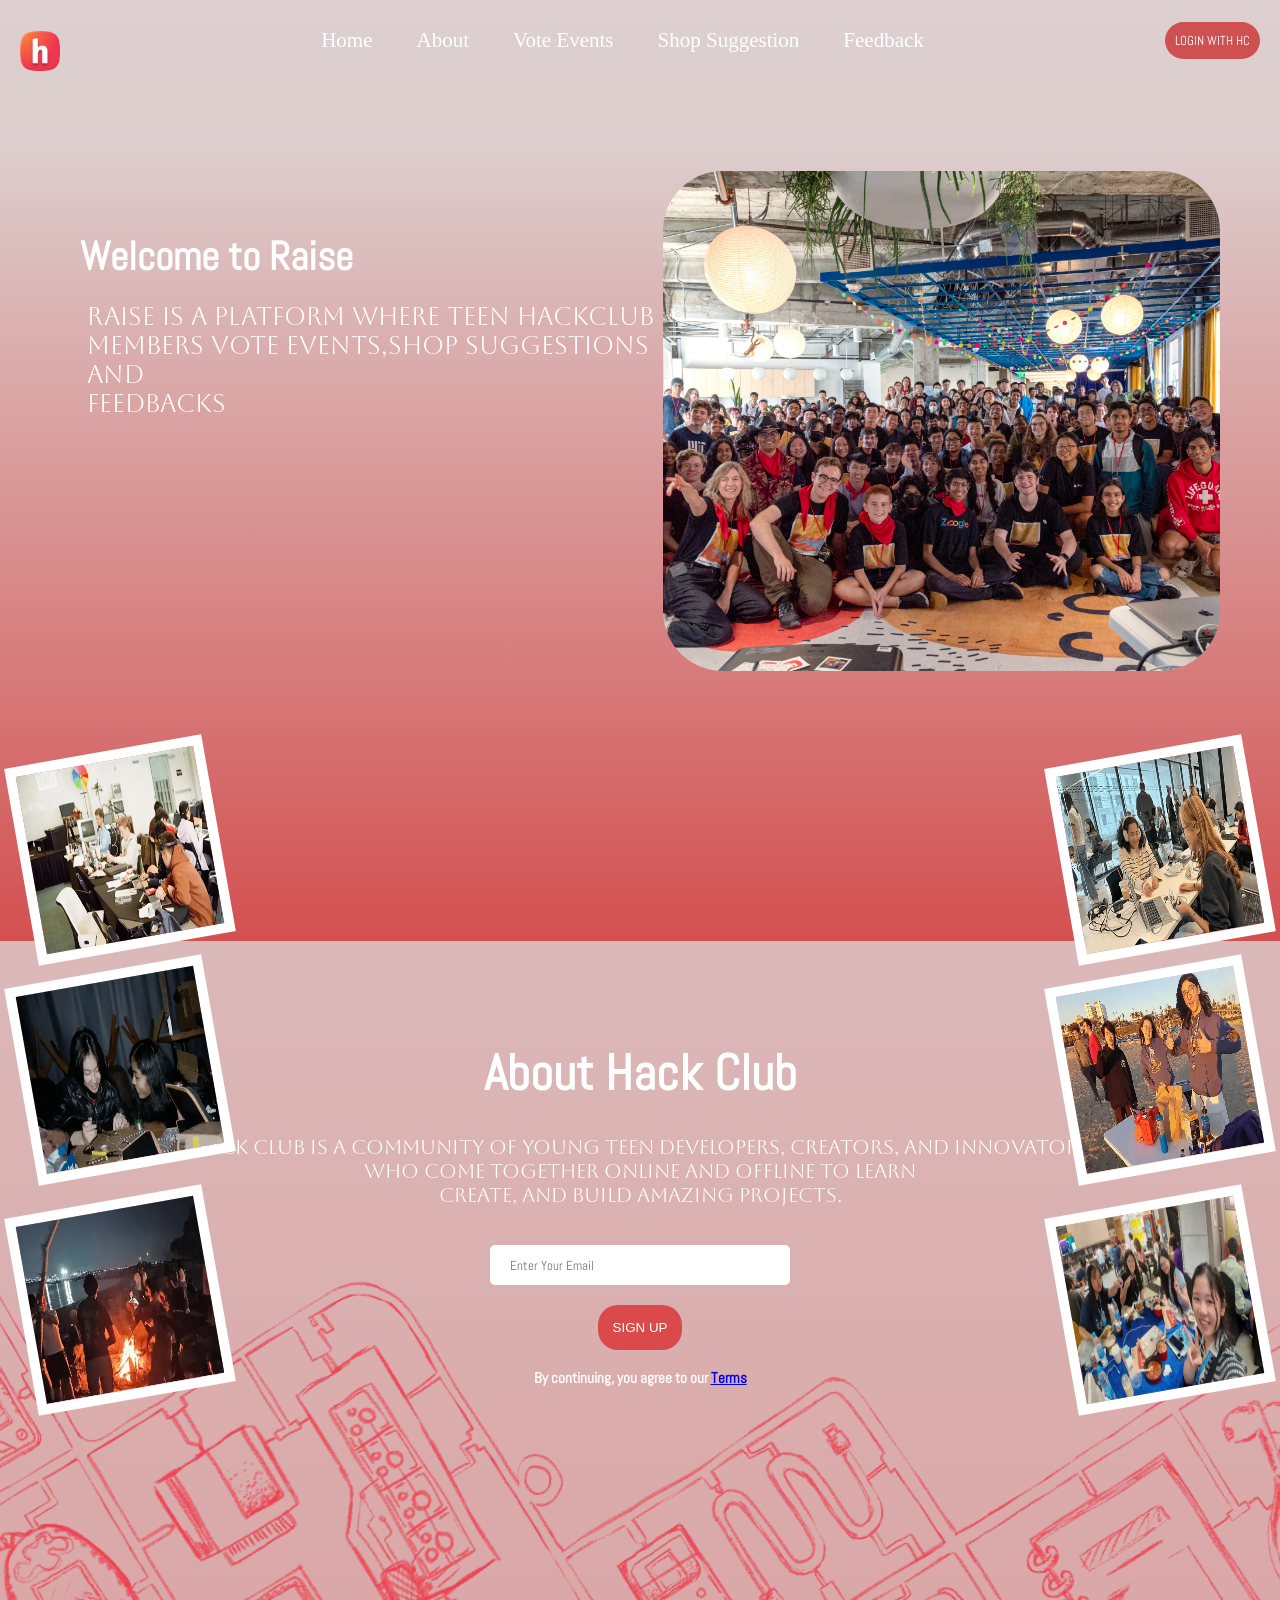
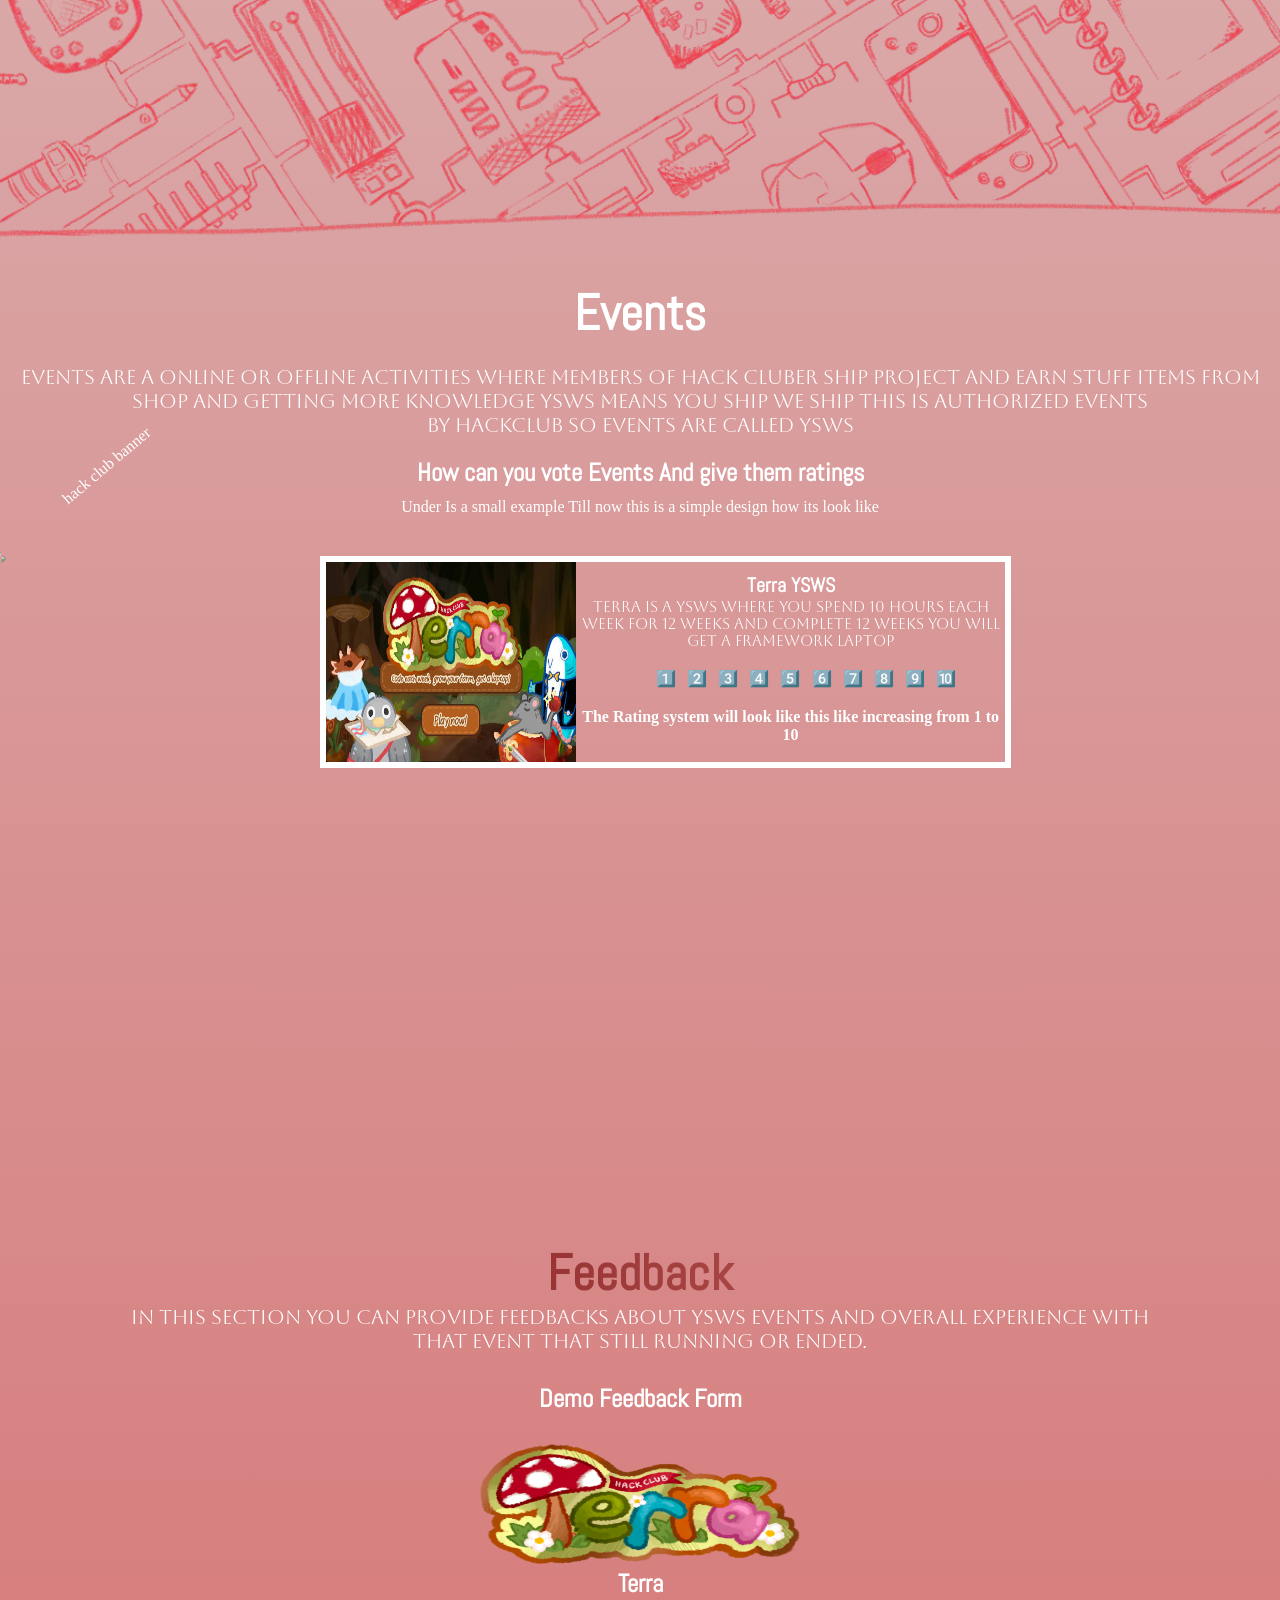
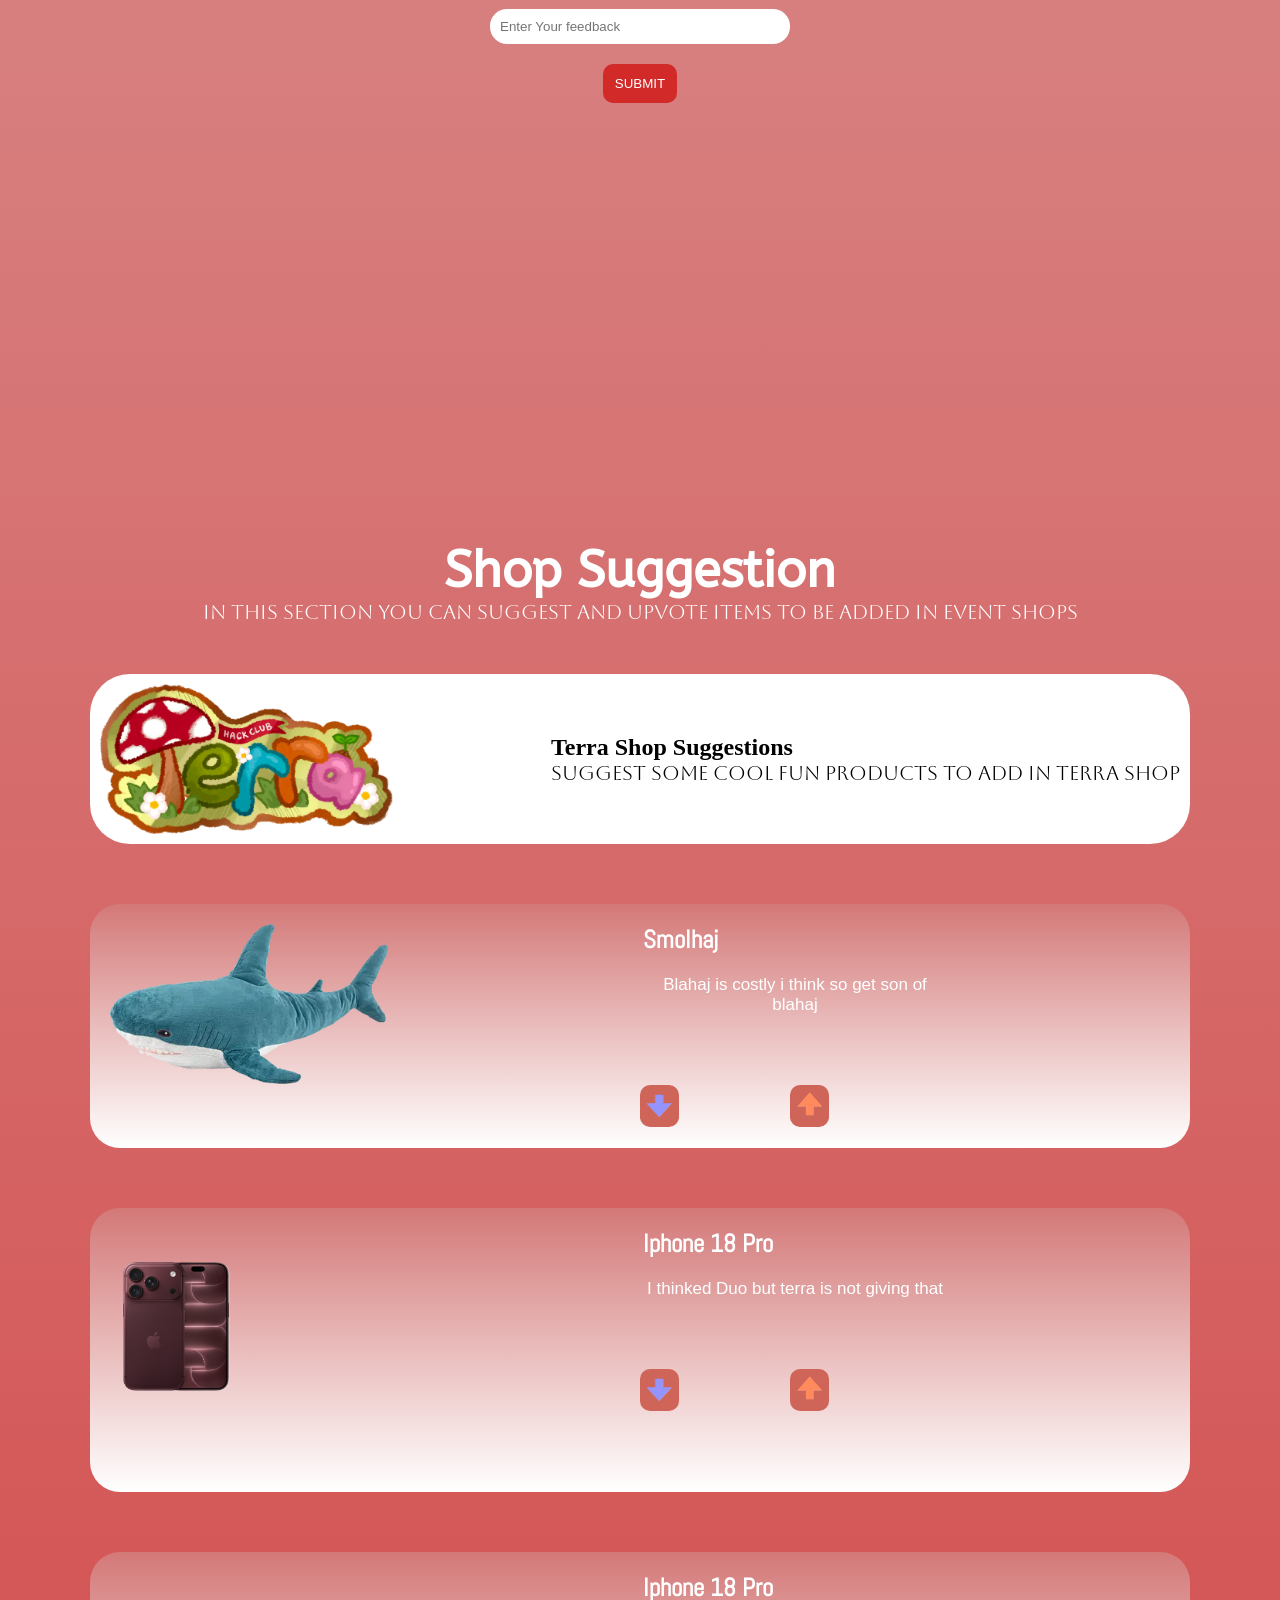
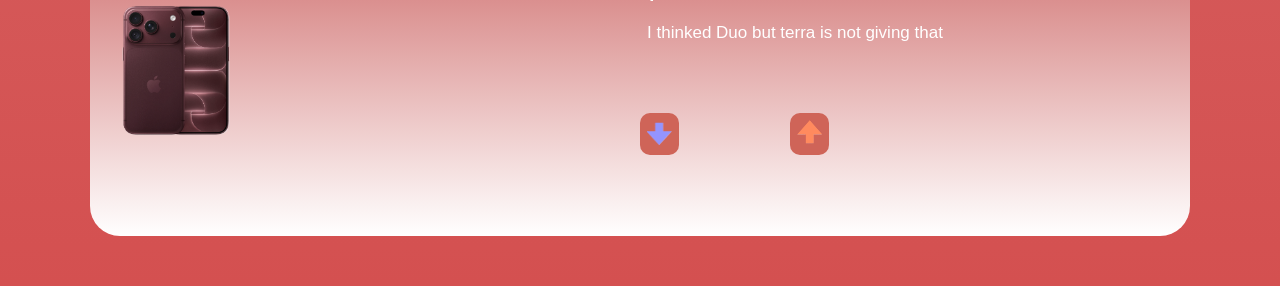
==== commit 4db63512: "i added stylings to demo like shop suggestion next i will do a some scripts to it and other" ====
--- a/index.html
+++ b/index.html
@@ -105,7 +105,7 @@
         <div class="cardshop">
             <div class="itemcard boxcard">
                 <div class="itemimg">
-                    <img src="/assets/smolhaj.webp"/>
+                    <img src="/assets/smolhaj.webp" style="height: 160px;"/>
                 </div>
                 <div class="cartcontent">
                     <h4>Smolhaj</h4>
@@ -114,19 +114,47 @@
                         <button class="upvote" aria-label="Up Vote">
                             <img src="./assets/upvote.png"/>
                         </button>
-                        <button class="downvote" aria-label="Doen Vote">
+                        <button class="downvote" aria-label="Down Vote">
                             <img src="./assets/downvote.png"/>
                         </button>
                     </div>
                 </div>
             </div>
-            <div clas="itemcard boxcard">
-                <div class="itemimg">
-                    <img src="./assets/iphone.webp"/>
+            <div class="cardshop">
+                <div class="itemcard boxcard">
+                    <div class="itemimg">
+                        <img src="./assets/thatiphone.png"/>
+                    </div>
+                    <div class="cartcontent">
+                        <h4>Iphone 18 Pro</h4>
+                        <p>I thinked Duo but terra is not giving that</p>
+                        <div class="shopvote">
+                            <button class="upvote" aria-label="Up Vote">
+                                <img src="./assets/upvote.png"/>
+                            </button>
+                            <button class="downvote" aria-label="Down Vote">
+                                <img src="./assets/downvote.png"/>
+                            </button>
+                        </div>
+                    </div>
                 </div>
-                <div class="cartcontent">
-                    <h4>Iphone 18 Pro</h4>
-                    <p>What i do i thinked to give dio but terra is not giving that</p>
+                <div class="cardshop">
+                <div class="itemcard boxcard">
+                    <div class="itemimg">
+                        <img src="./assets/thatiphone.png"/>
+                    </div>
+                    <div class="cartcontent">
+                        <h4>Iphone 18 Pro</h4>
+                        <p>I thinked Duo but terra is not giving that</p>
+                        <div class="shopvote">
+                            <button class="upvote" aria-label="Up Vote">
+                                <img src="./assets/upvote.png"/>
+                            </button>
+                            <button class="downvote" aria-label="Down Vote">
+                                <img src="./assets/downvote.png"/>
+                            </button>
+                        </div>
+                    </div>
                 </div>
             </div>
         </div>
--- a/style.css
+++ b/style.css
@@ -529,4 +529,48 @@
 .eventbanner img{
     width: auto;
     height: 150px;
+}
+.itemimg img{
+    width: auto;
+    height: 200px;
+}
+.itemcard{
+    display: grid;
+    grid-template-columns: repeat(auto-fit, minmax(250px, 1fr));
+    margin-top: 60px;
+    background: linear-gradient(180deg, #d37978, #ffffff);
+    padding: 20px;
+    margin-bottom: 50px;
+    border-radius: 30px;
+}
+.itemcard:nth-child(1){
+    padding-bottom: 60px;
+}
+.shopvote img{
+    width: 25px;
+    height: 25px;
+}
+.cartcontent h4{
+    font-family: "Abel", sans-serif;
+    font-size: 25px;
+    margin-left: 3px;
+}
+.cartcontent p{
+    font-family: sans-serif;
+    font-size: 17px;
+    margin-right: 220px;
+    margin-top: 20px;
+}
+.shopvote button{
+    background: rgb(207, 100, 88);
+    border: none;
+    padding: 7px;
+    border-radius: 10px;
+    position: absolute;
+    margin-top: 70px;
+    gap: 10px;
+}
+.shopvote button:nth-child(1){
+    position: absolute;
+    left: 790px;
 }
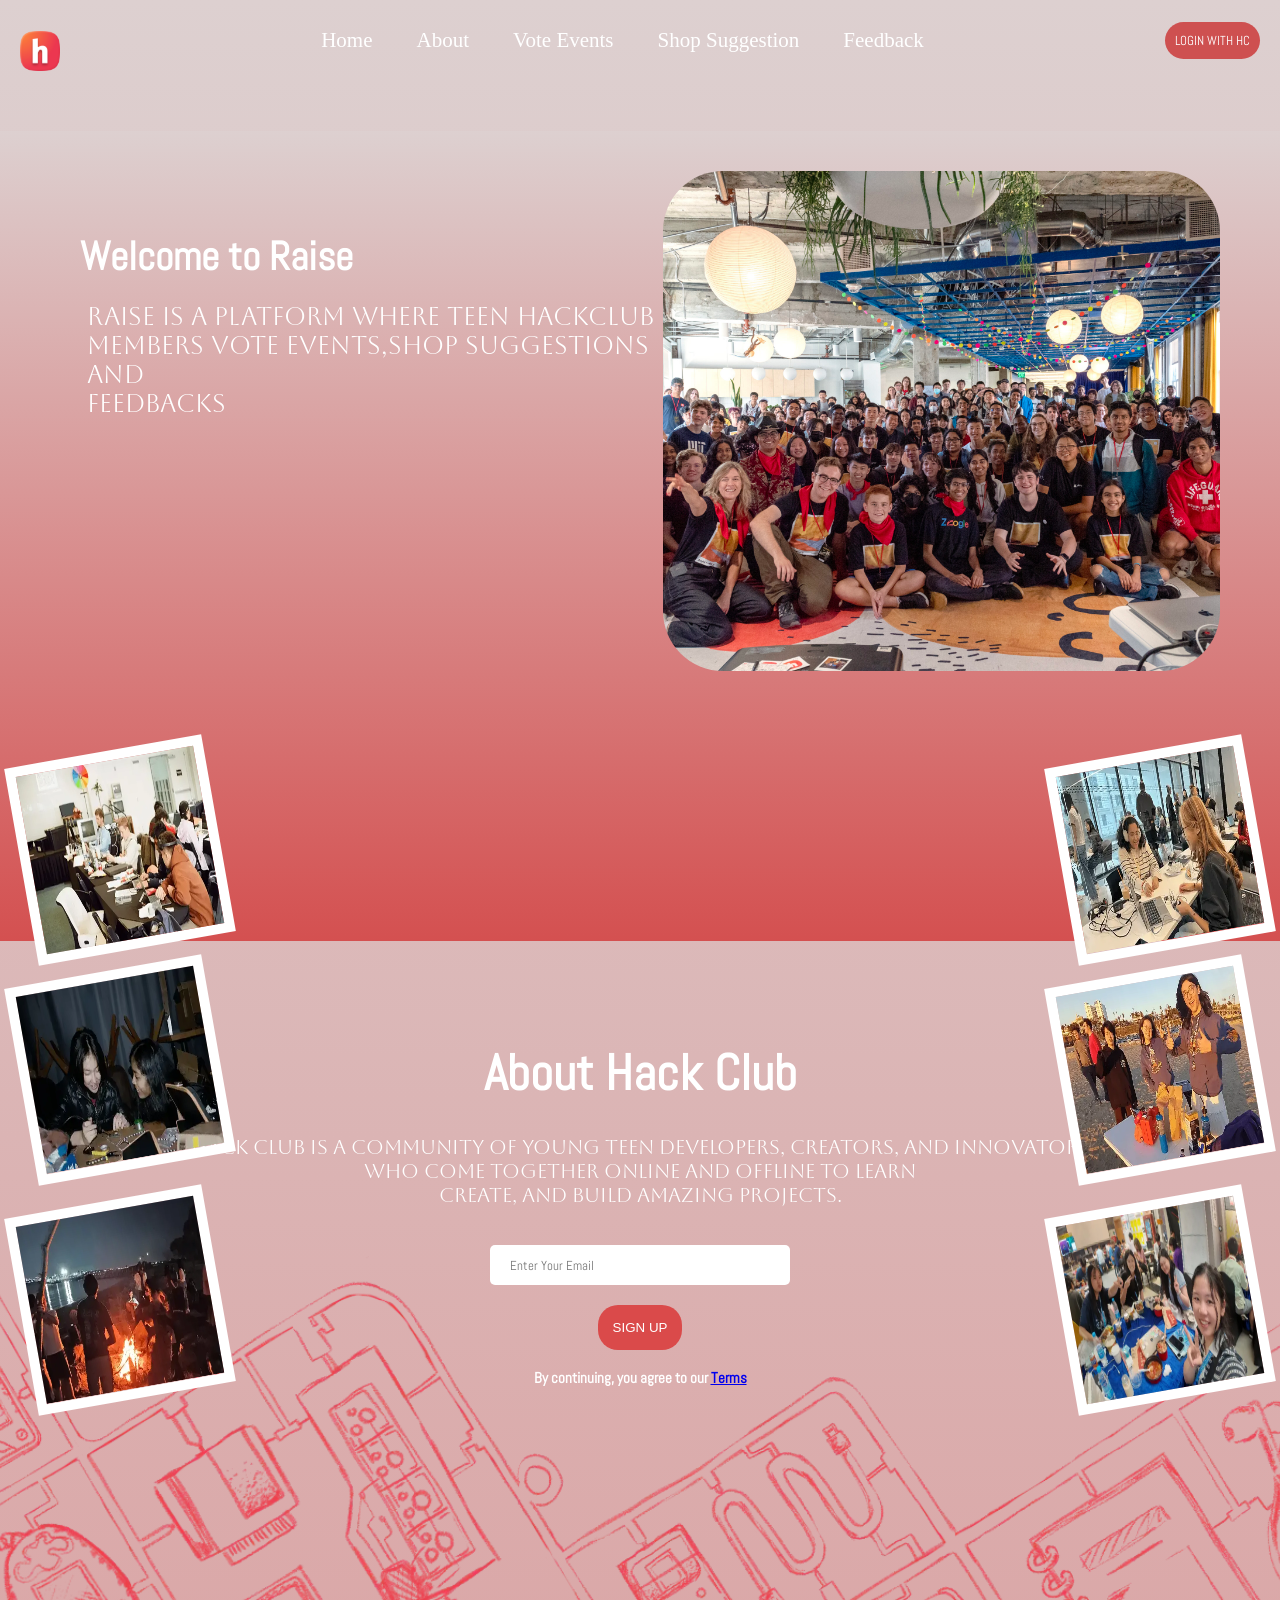
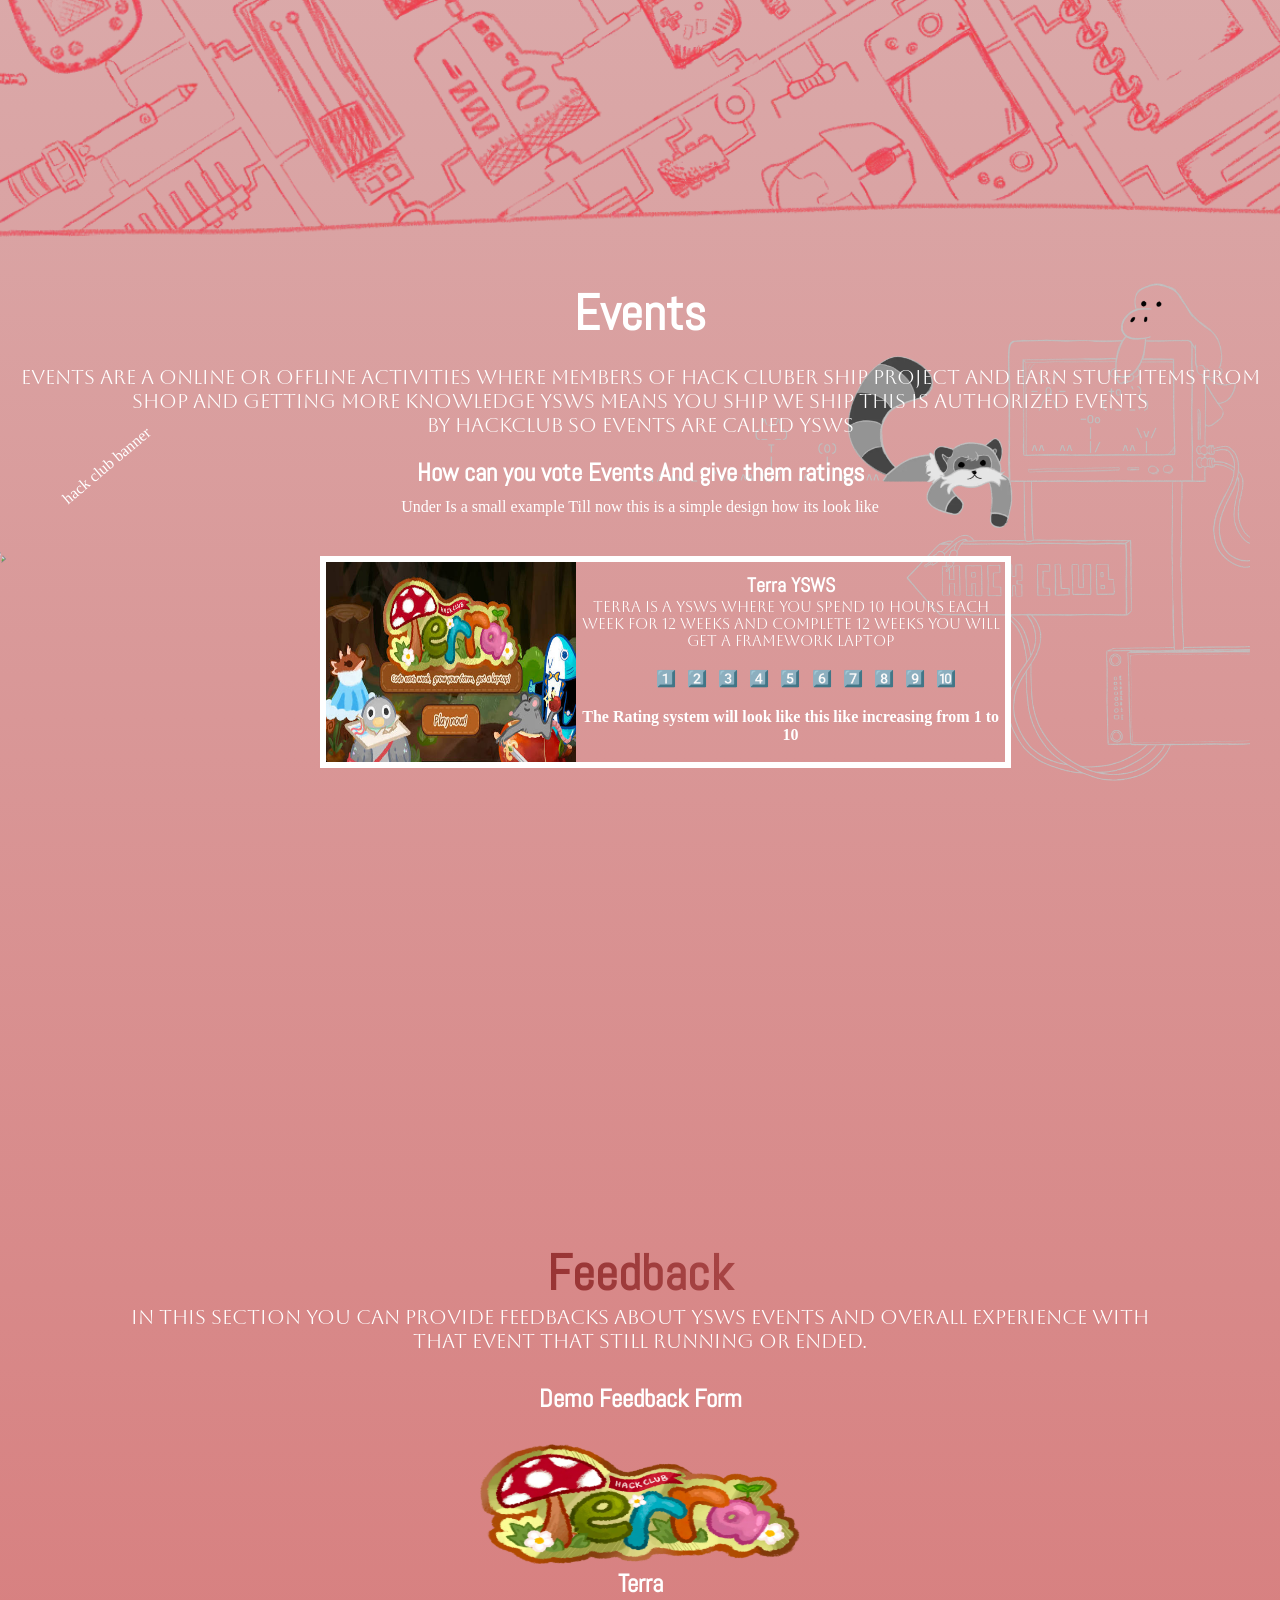
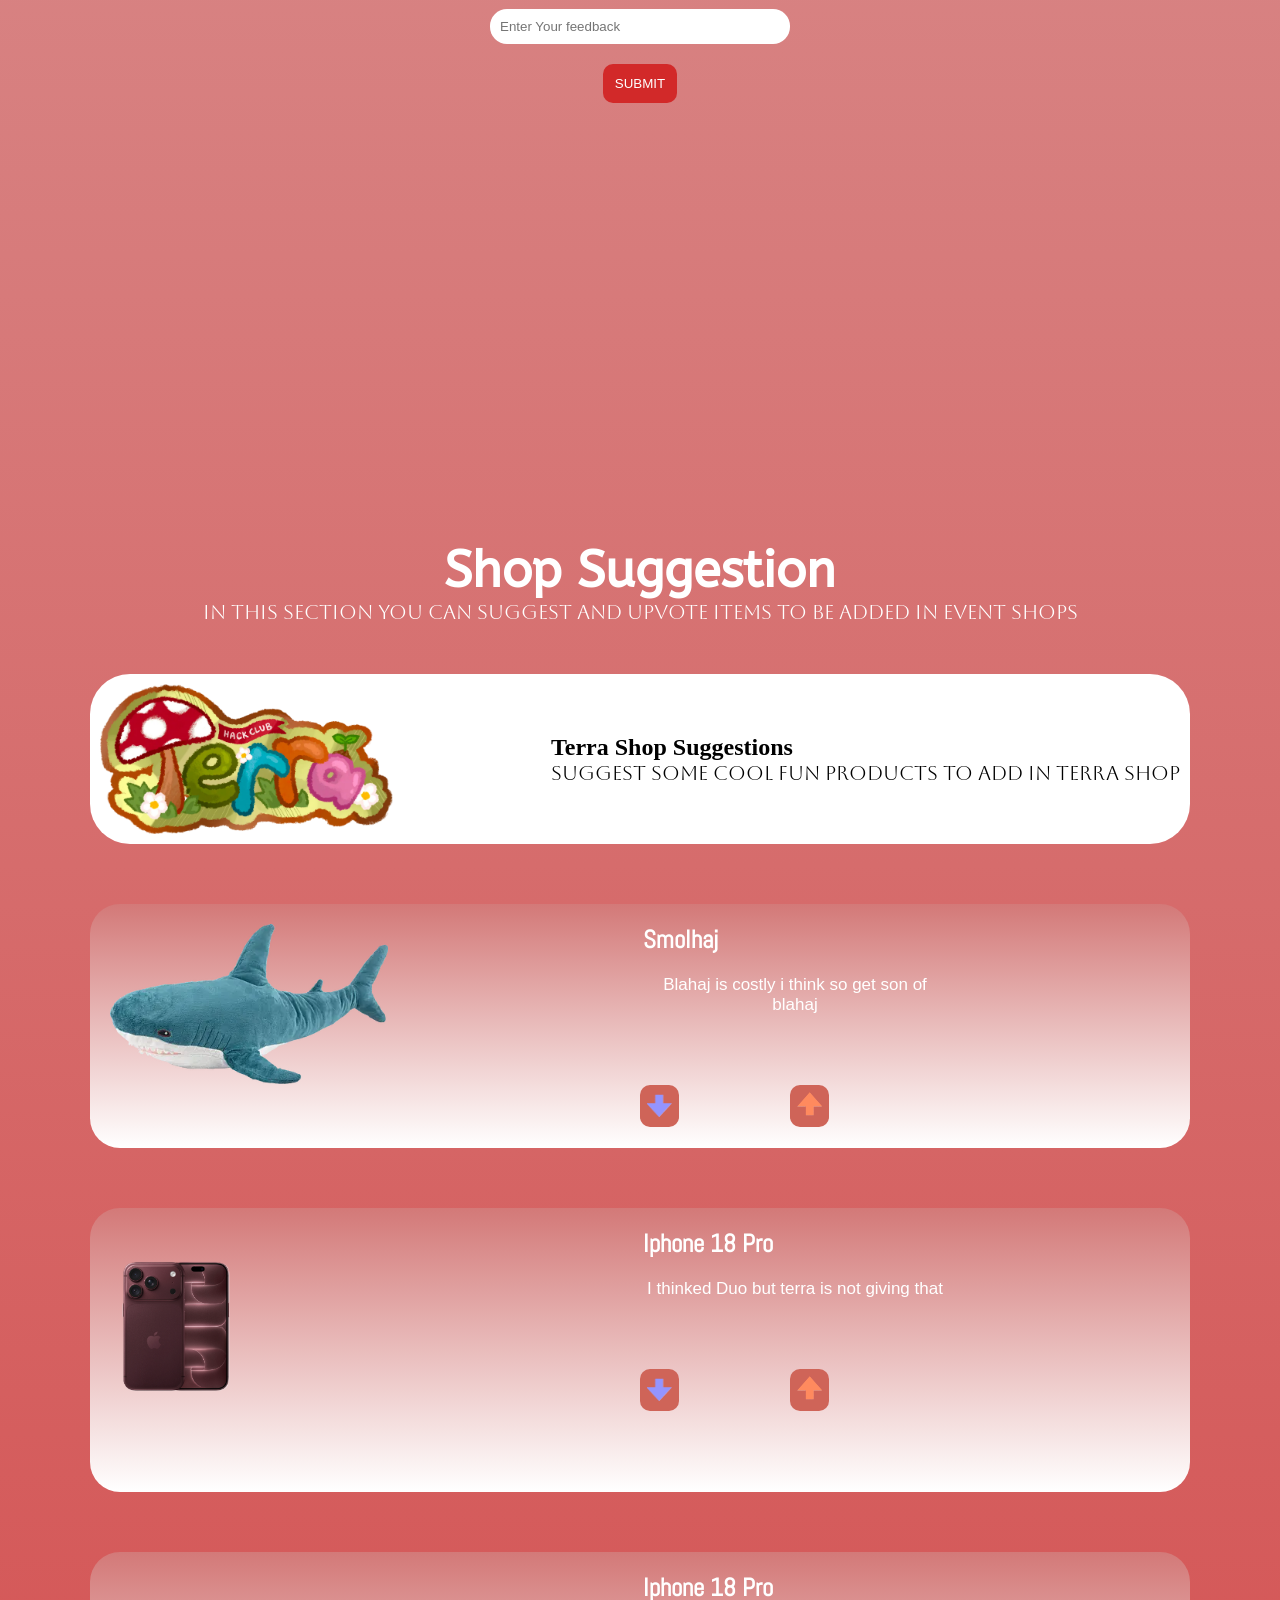
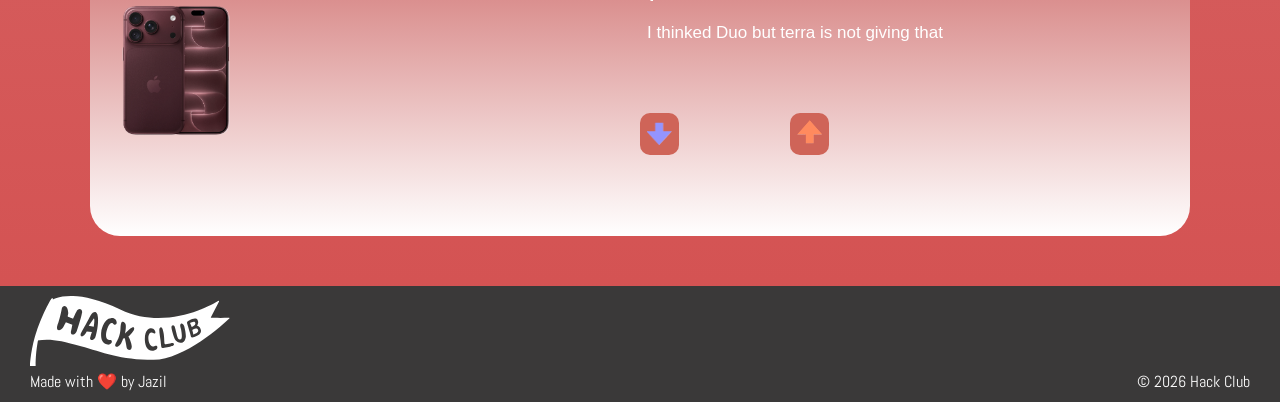
==== commit d8a806f6: "styled for footer,added a a image like in hacck=club website that is bit tough and writing js" ====
--- a/index.html
+++ b/index.html
@@ -45,7 +45,8 @@
 <label for="email">By continuing, you agree to our <a href="https://hackclub.com/privacy-and-terms">Terms</a></label>
             </div>
         </section>
-        <section class="events"><div class="abcd">
+        <section class="events" style="overflow: hidden;"><div class="abcd">
+            <img src="./assets/footer.webp"/>
             <h1 class="msthead">Events</h1>
             <p>Events are a online or offline activities where members of Hack cluber ship project and Earn Stuff items from <br>shop and getting more knowledge
            YSWS means You ship We Ship this is authorized events<br> by hackclub So events are called YSWS</p></div>
@@ -147,10 +148,10 @@
                         <h4>Iphone 18 Pro</h4>
                         <p>I thinked Duo but terra is not giving that</p>
                         <div class="shopvote">
-                            <button class="upvote" aria-label="Up Vote">
+                            <button class="upvote" id="upvoteone" aria-label="Up Vote">
                                 <img src="./assets/upvote.png"/>
                             </button>
-                            <button class="downvote" aria-label="Down Vote">
+                            <button class="downvote" aria-label="Down Vote" id="downvoteone">
                                 <img src="./assets/downvote.png"/>
                             </button>
                         </div>
@@ -159,5 +160,11 @@
             </div>
         </div>
         </section>
+        <footer>
+            <img src="./assets/hackClubFlag.svg"/>
+   <br/>   <div>    <p>Made with ❤️ by <a href="https://github.com/jaziljafar">Jazil</a></p>
+            <p>© 2026 Hack Club</p></div>
+        </footer>
+        <script src="script.js"></script>
     </body>
 </html>
--- a/style.css
+++ b/style.css
@@ -378,7 +378,6 @@
 .events{
     height: 100vh;
     overflow: hidden;
-    background: linear-gradient(180 deg, #d37978, #ffffff);
     text-align: center;
 }
 .events h1.msthead{
@@ -573,4 +572,40 @@
 .shopvote button:nth-child(1){
     position: absolute;
     left: 790px;
+}
+footer{
+    Font-family: "Abel", sans-serif;
+    margin-top: 50px;
+    margin-bottom: 0px;
+    background: rgb(58, 57, 57);
+    padding: 10px;
+}
+footer img{
+    width: auto;
+    height: 70px;
+    margin-left: 20px;
+}
+footer a{
+    text-decoration: none;
+    color: white;
+}
+footer div{
+    display: flex;
+    justify-content: space-between;
+}
+footer p{
+    color: white;
+    margin-left: 20px;
+    margin-right: 20px;
+}
+.abcd img{
+    width: auto;
+    height: 500px;
+    position: absolute;
+    z-index: -1;
+}
+.events{
+    background: linear-gradient(180deg, #d92e0c, #676161),rgba(206, 191, 188, 0.9), url(./assets/footer.webp);
+    background-size: cover;
+    background-position: center;
 }
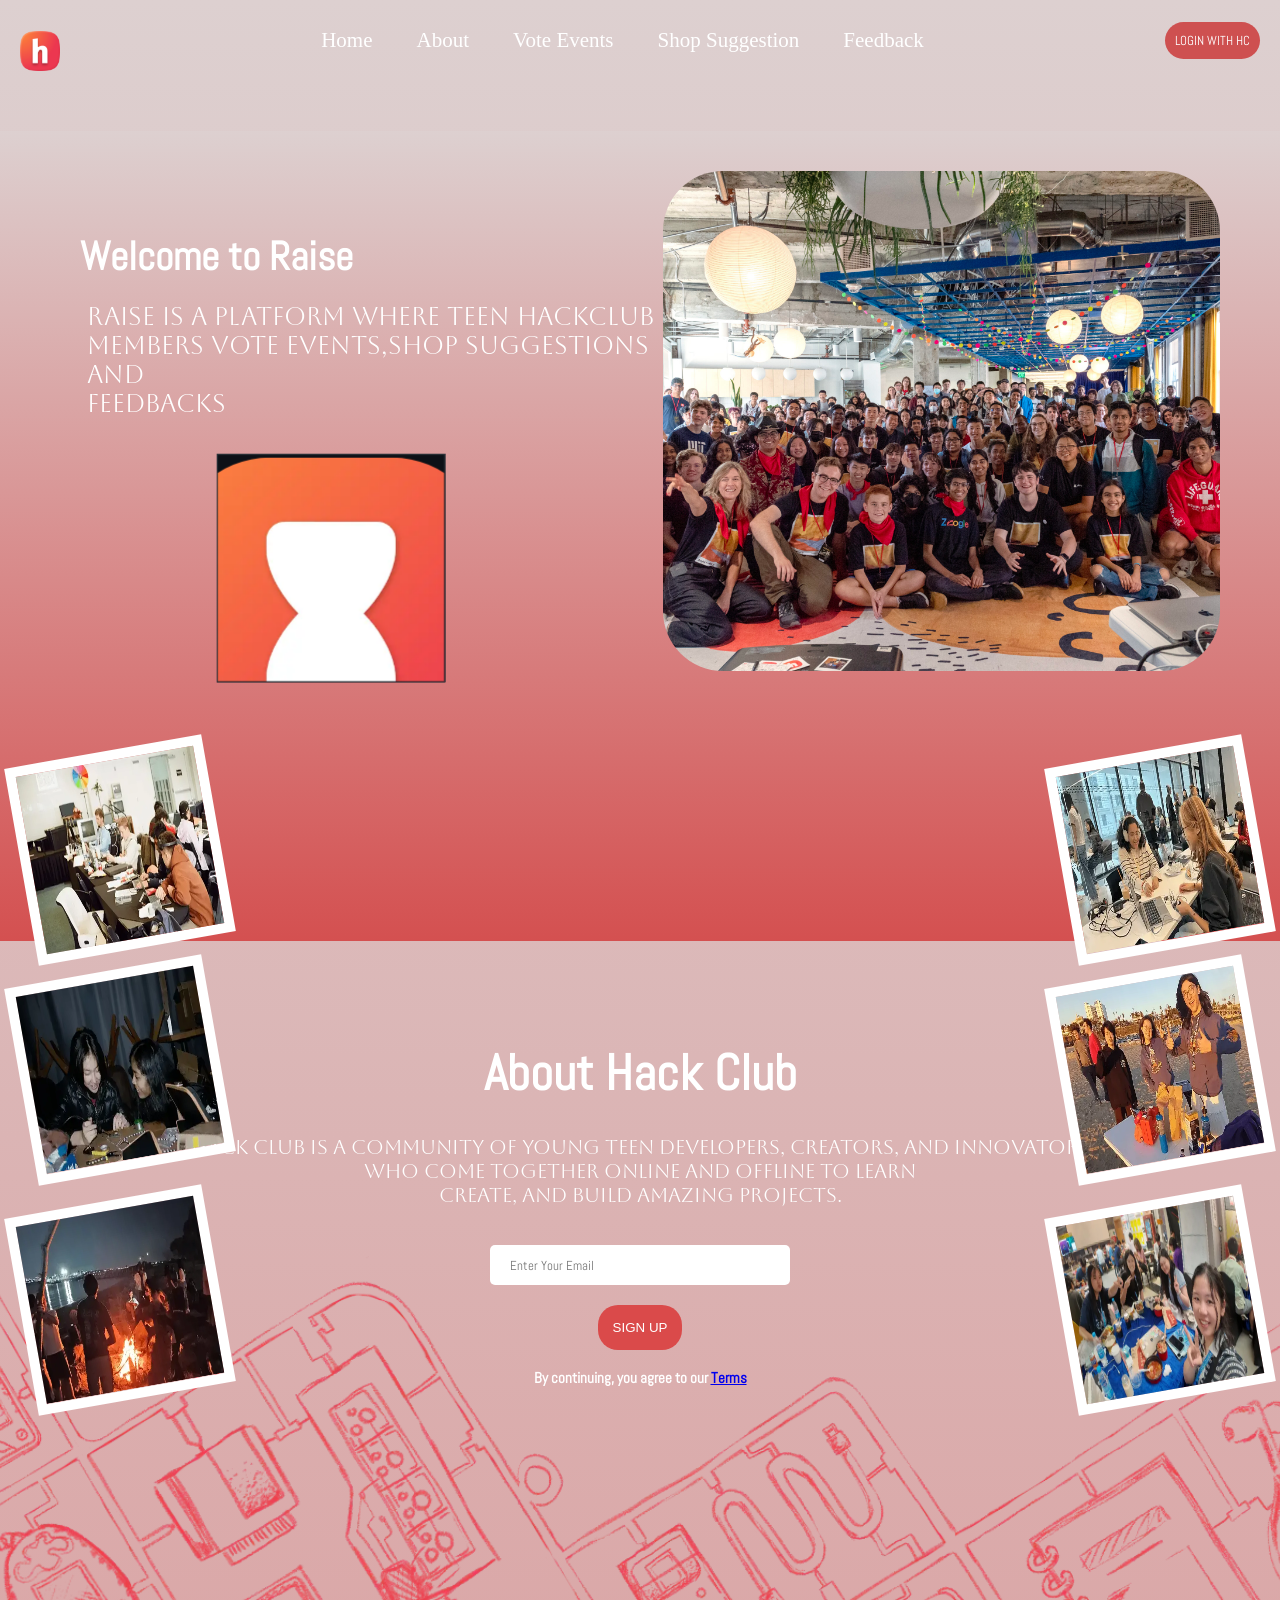
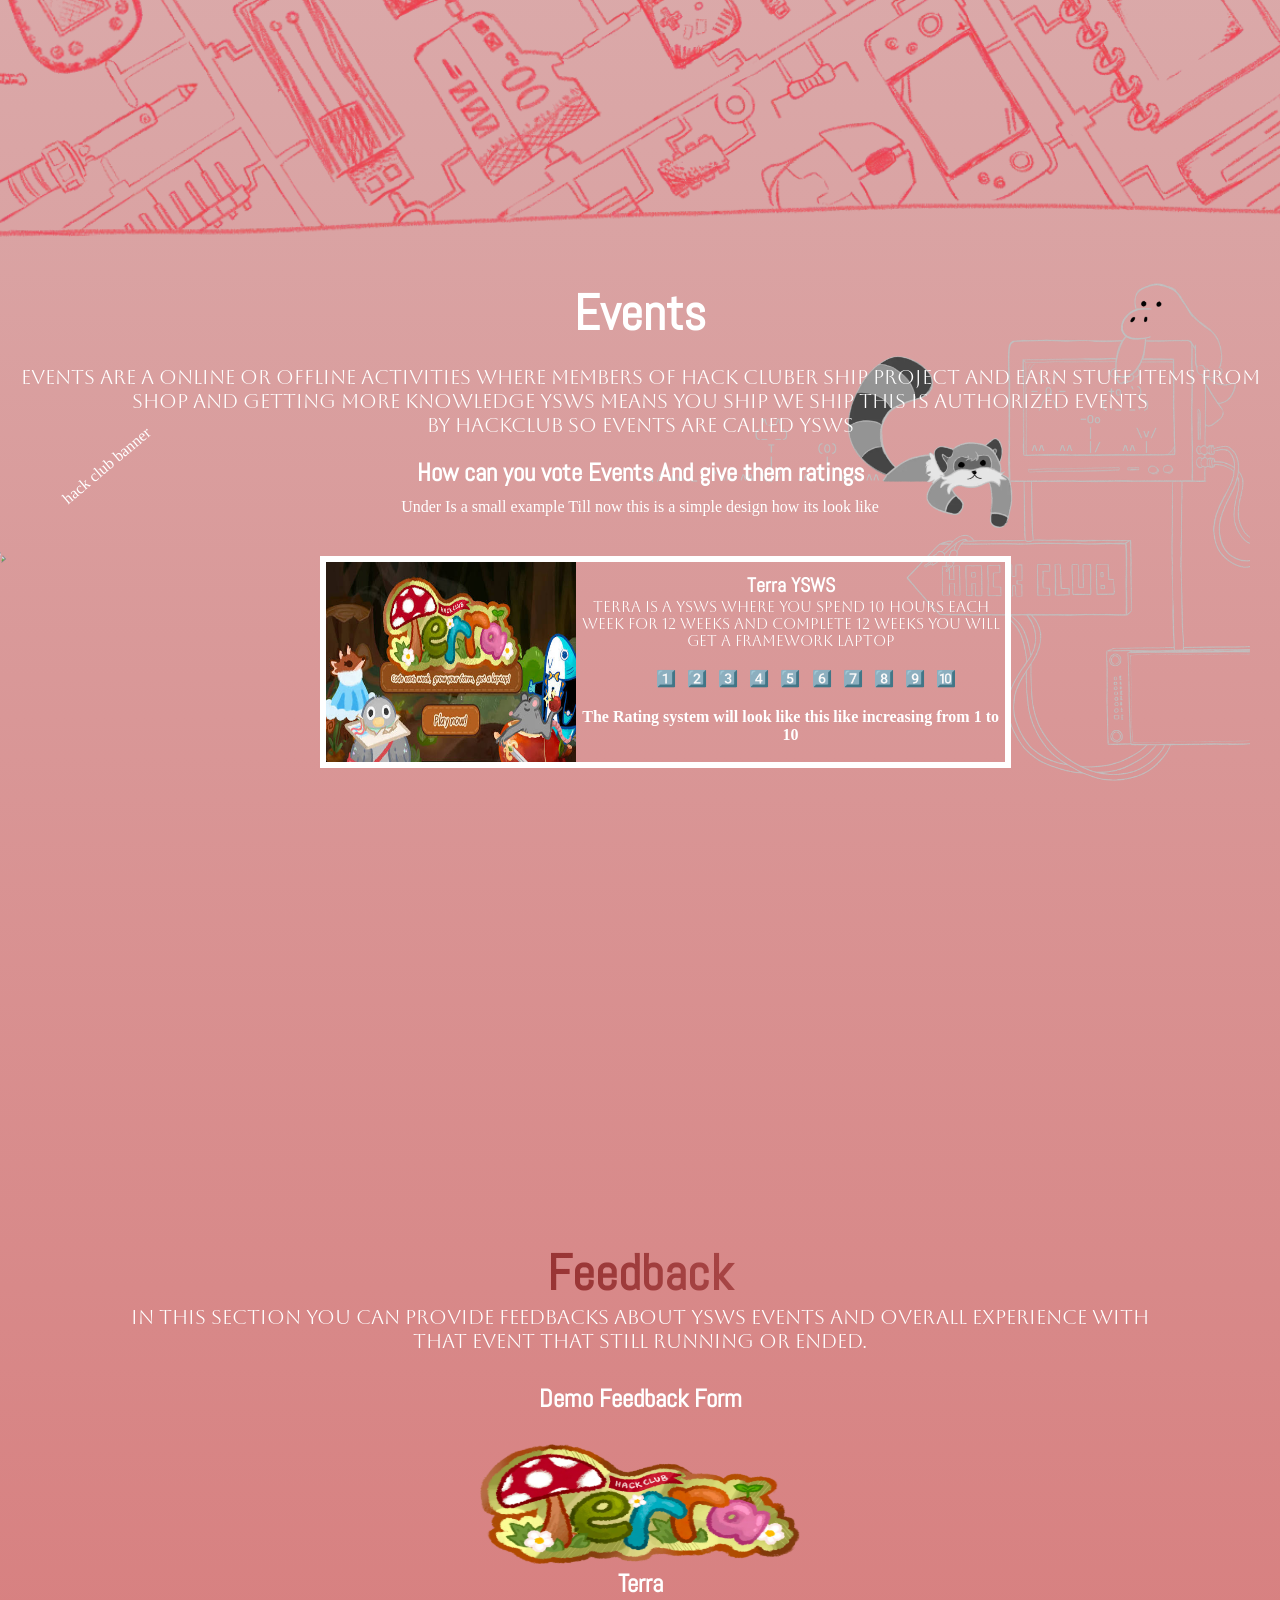
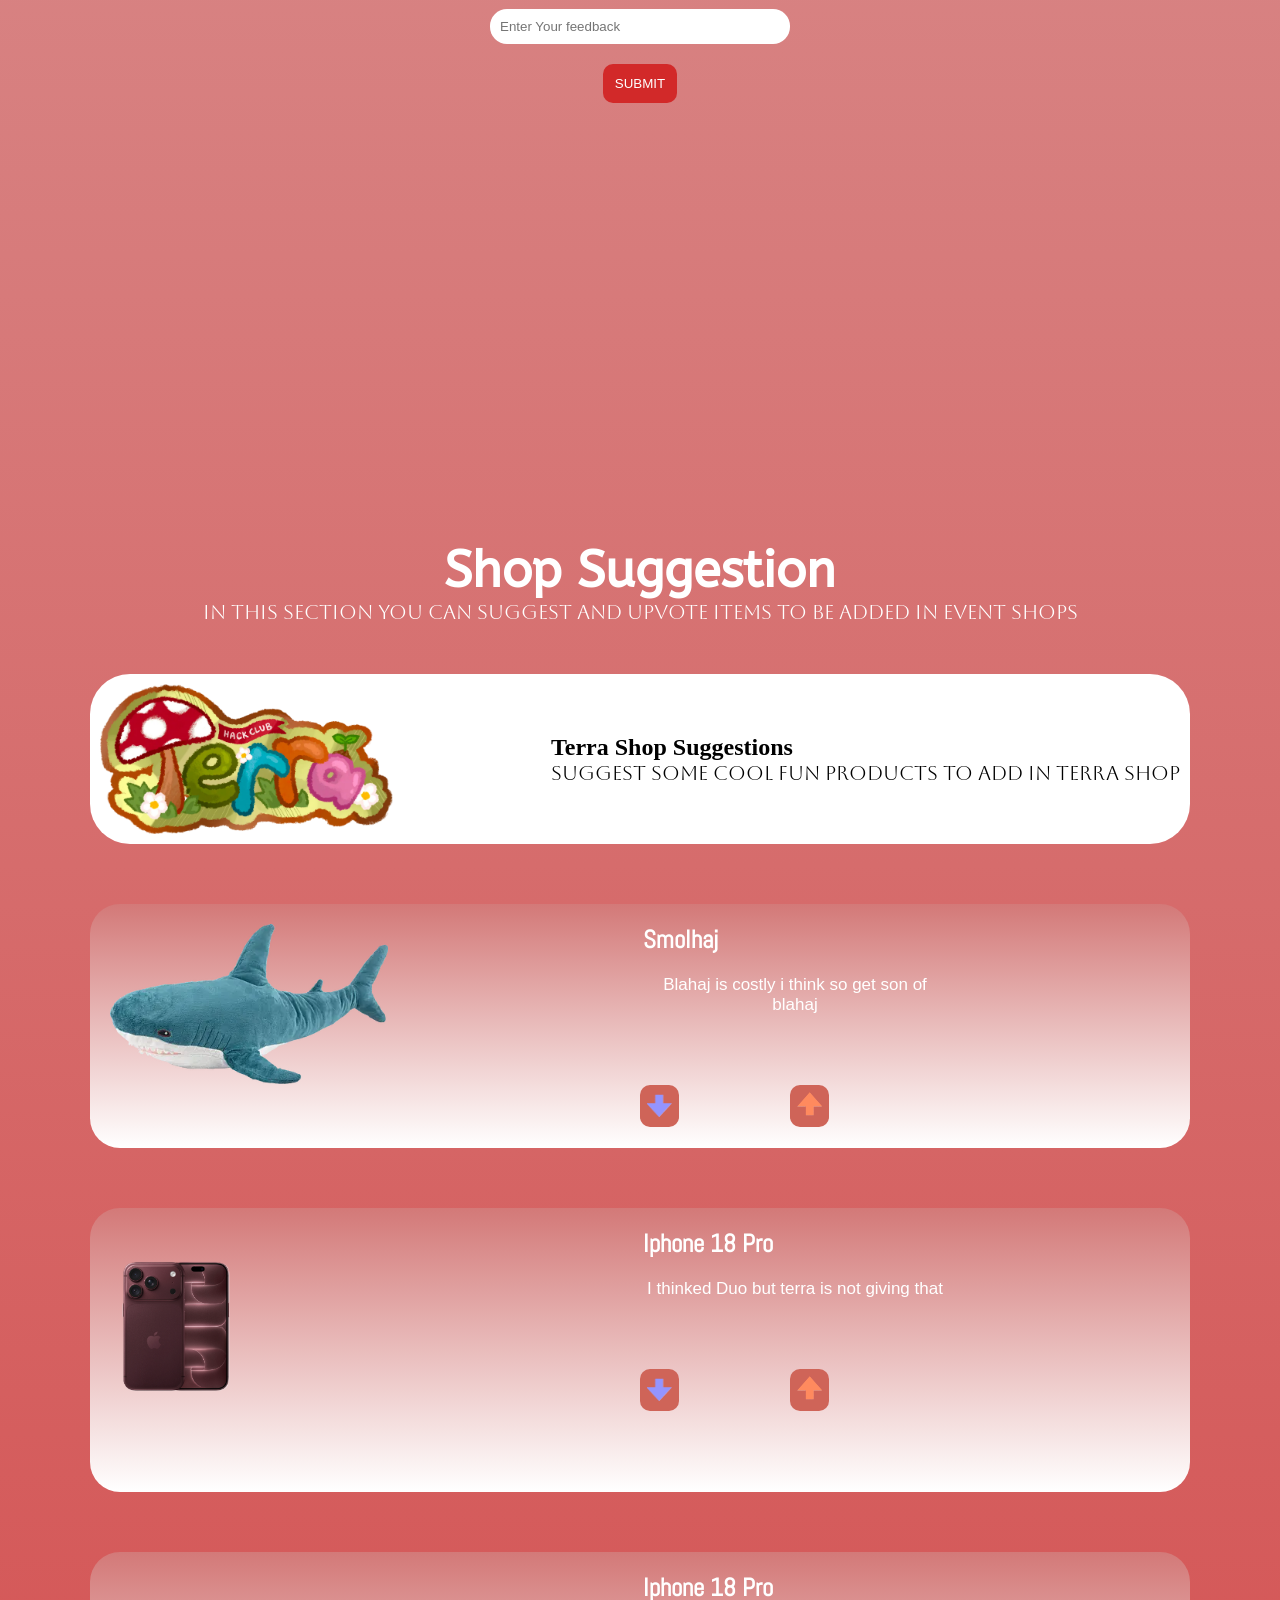
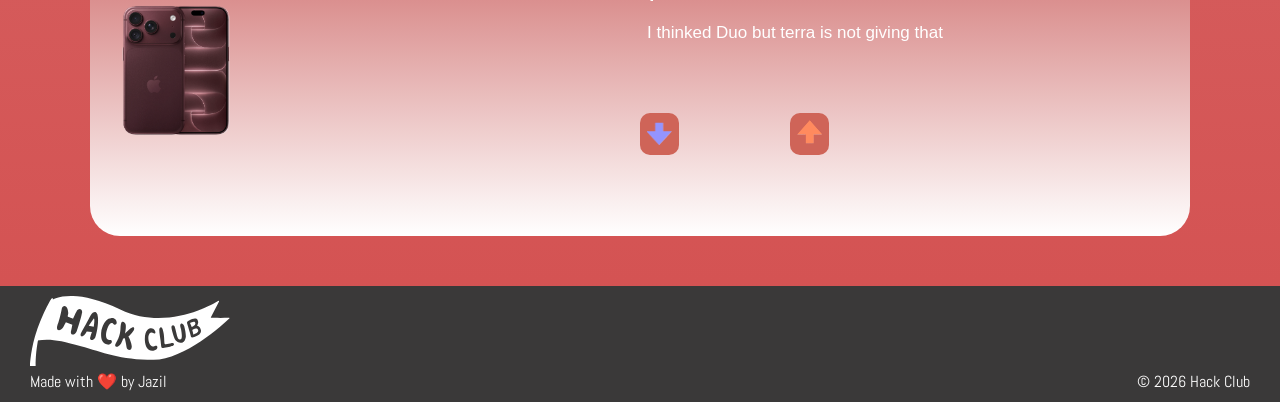
==== commit 0df7b1c0: "writing readme and cube many parts completed" ====
--- a/index.html
+++ b/index.html
@@ -18,13 +18,35 @@
                 <a href="vote.html">Shop Suggestion</a>
                 <a href="feedback.html">Feedback</a>
             </nav>
-            <button class="login">Login With HC</button>
+           <a href="login.html"><button class="login">Login With HC</button></a>
         </header>
         <section class="hero">
             <div class="hero-texts">
             <h1>Welcome to Raise</h1>
             <p>Raise is a platform where teen hackclub <br>members vote events,shop suggestions and<br> feedbacks</p>
-            </div>
+            <div class="imgrotate">
+                <div class="imgcontainer">
+                 <div class="face front">
+                   <img src="./assets/lapse.webp" alt="Track the time spent assembly hardware, using CAD, or coding via screen recording"/>
+                 </div>
+                 <div class="face back">
+                   <img src="./assets/nest.png" alt="Host Discord bots, apps, websites, try out basic computer networking and more!"/>
+                </div>
+                <div class="face right">
+                   <img src="./assets/cdn.png" alt="50GB of free image and video hosting, with permanent links for your websites"/>
+                </div>
+                <div class="face left">
+                    <img src="./assets/hackai.png" alt="Access to 400+ LLMs for Hack Clubbers. Limited to $3 a day"/>
+                </div>
+                <div class="face top">
+                    <img src="./assets/subdomain.png" alt="Get a free subdomain on dino.icu for personal purposes like a portfolio or a random project"/>
+                </div>
+                <div class="face bottom">
+                    <img src="./assets/spaces.png" alt="Cloud dev environments for Hack Clubbers, with VSCode, Blender, KiCad, and more."/>
+                </div>
+                </div>
+            </div>    
+        </div>
             <img src="./assets/allone.jpg" alt="members photo"/>
         </section>
         <section id="about">
@@ -70,6 +92,7 @@
                             <li>9️⃣</li>
                             <li>🔟</li>
                         </ul>
+                        <p>Thanks For voting</p>
                     </div>
                     <h4>The Rating system will look like this like increasing from 1 to 10</h4></div>
                 </div>
--- a/style.css
+++ b/style.css
@@ -608,4 +608,61 @@
     background: linear-gradient(180deg, #d92e0c, #676161),rgba(206, 191, 188, 0.9), url(./assets/footer.webp);
     background-size: cover;
     background-position: center;
+}
+.voting p{
+    font-family: "Aboreto", system-ui;
+    font-size: 20px;
+    display:none;
+}
+.login:hover{
+    scale: 1.2;
+    transition: all 0.3s ease-in-out;
+    background: #a94242;
+}
+.imgrotate{
+    width: 200px;
+    height: 200px;
+    perspective: 800px;
+    margin: 50px auto;
+    display: block;
+}
+.imgcontainer {
+    width: 100%;
+    height: 100%;
+    position: relative;
+    transform-style: preserve-3d;
+    animation: spin 12s linear infinite;
+}
+.imgcontainer:hover {
+    animation-play-state: paused;
+}
+.face{
+    position: absolute;
+    width: 200px;
+    height: 200px;
+    border: 1px solid #30363d;
+    box-sizing: border-box;
+    overflow: hidden;
+    background: #0d1117;
+}
+.face img{
+    width: 100% !important;
+    height: 100% !important;
+    object-fit: cover !important;
+    display: block !important;
+    scale: 1.38 !important; 
+}
+.front  { transform: rotateY(0deg) translateZ(100px) !important; }
+.back   { transform: rotateY(180deg) translateZ(100px) !important; }
+.right  { transform: rotateY(90deg) translateZ(100px) !important; }
+.left   { transform: rotateY(-90deg) translateZ(100px) !important; }
+.top    { transform: rotateX(90deg) translateZ(100px) !important; }
+.bottom { transform: rotateX(-90deg) translateZ(100px) !important; }
+@keyframes spin {
+    0% {
+        transform: rotateX(-20deg) rotateY(0deg);
+    }
+    100% {
+        transform: rotateX(-20deg) rotateY(360deg);
+    }
 }
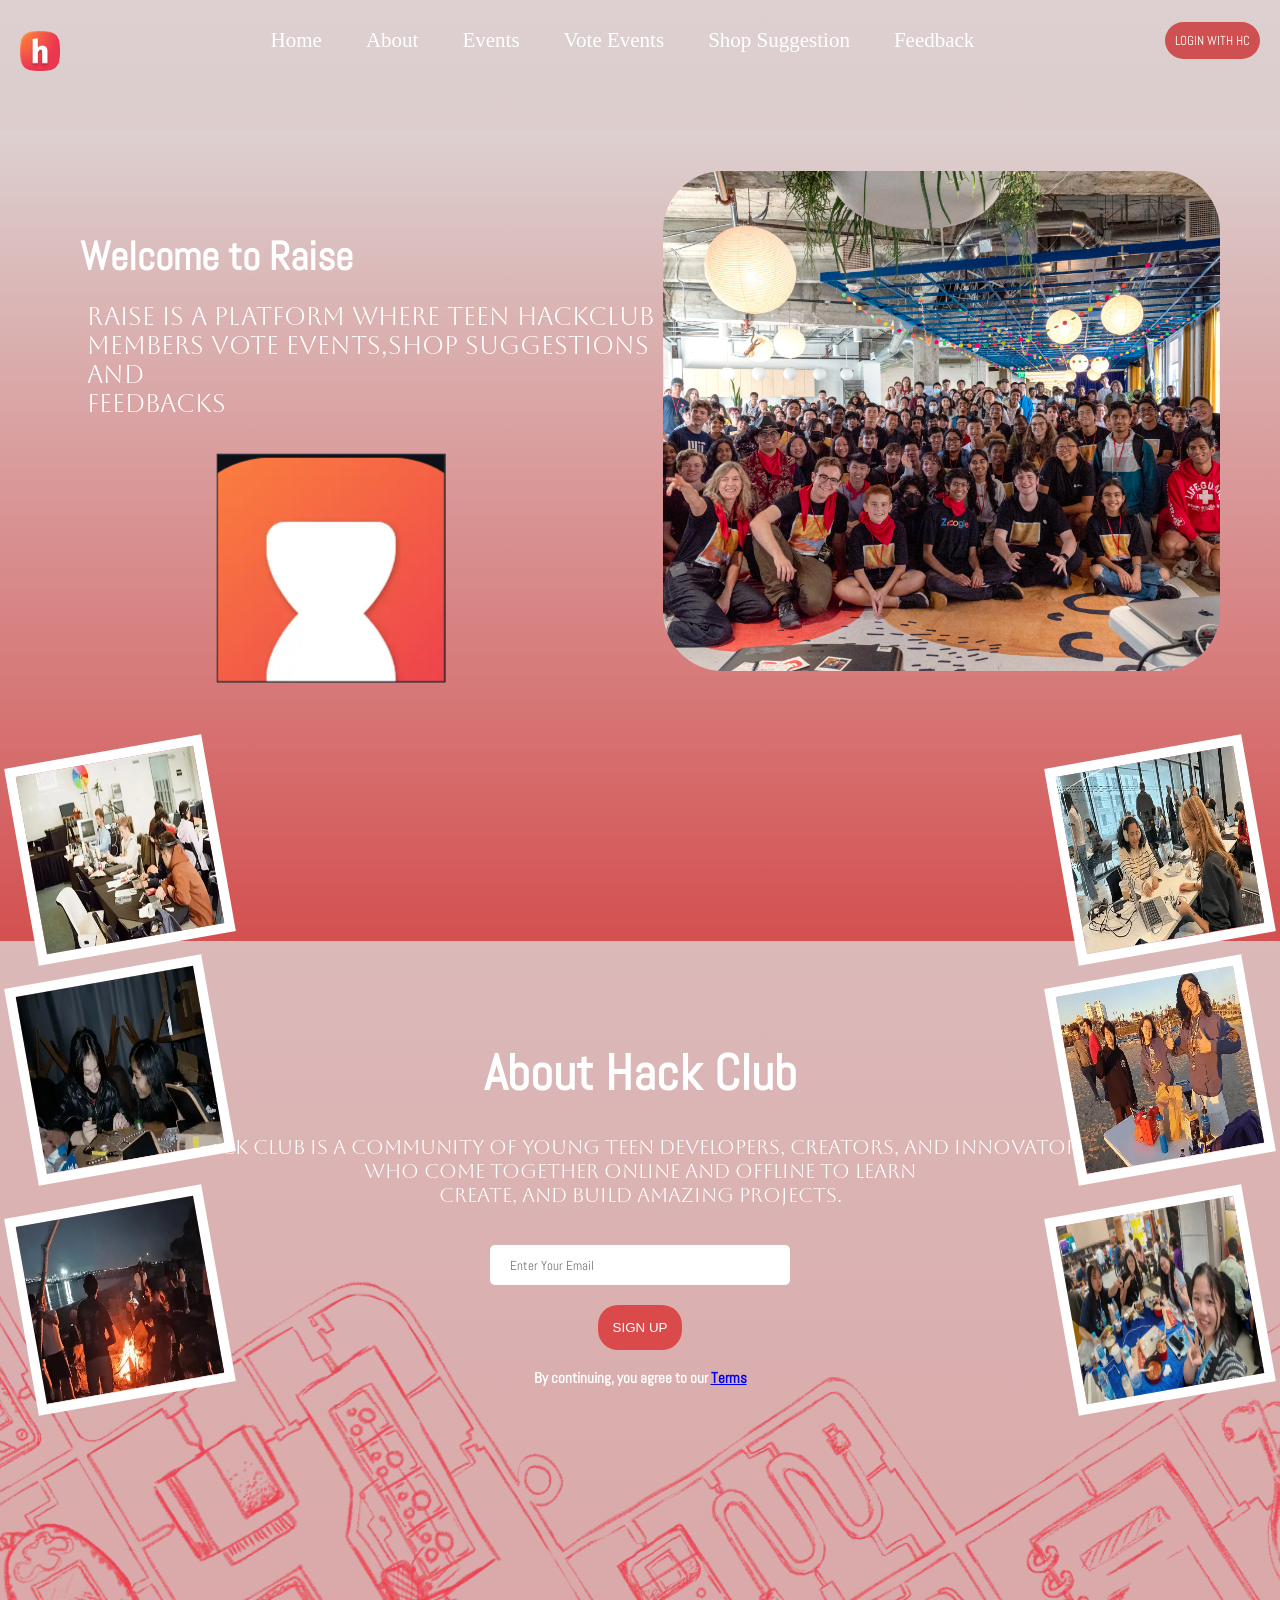
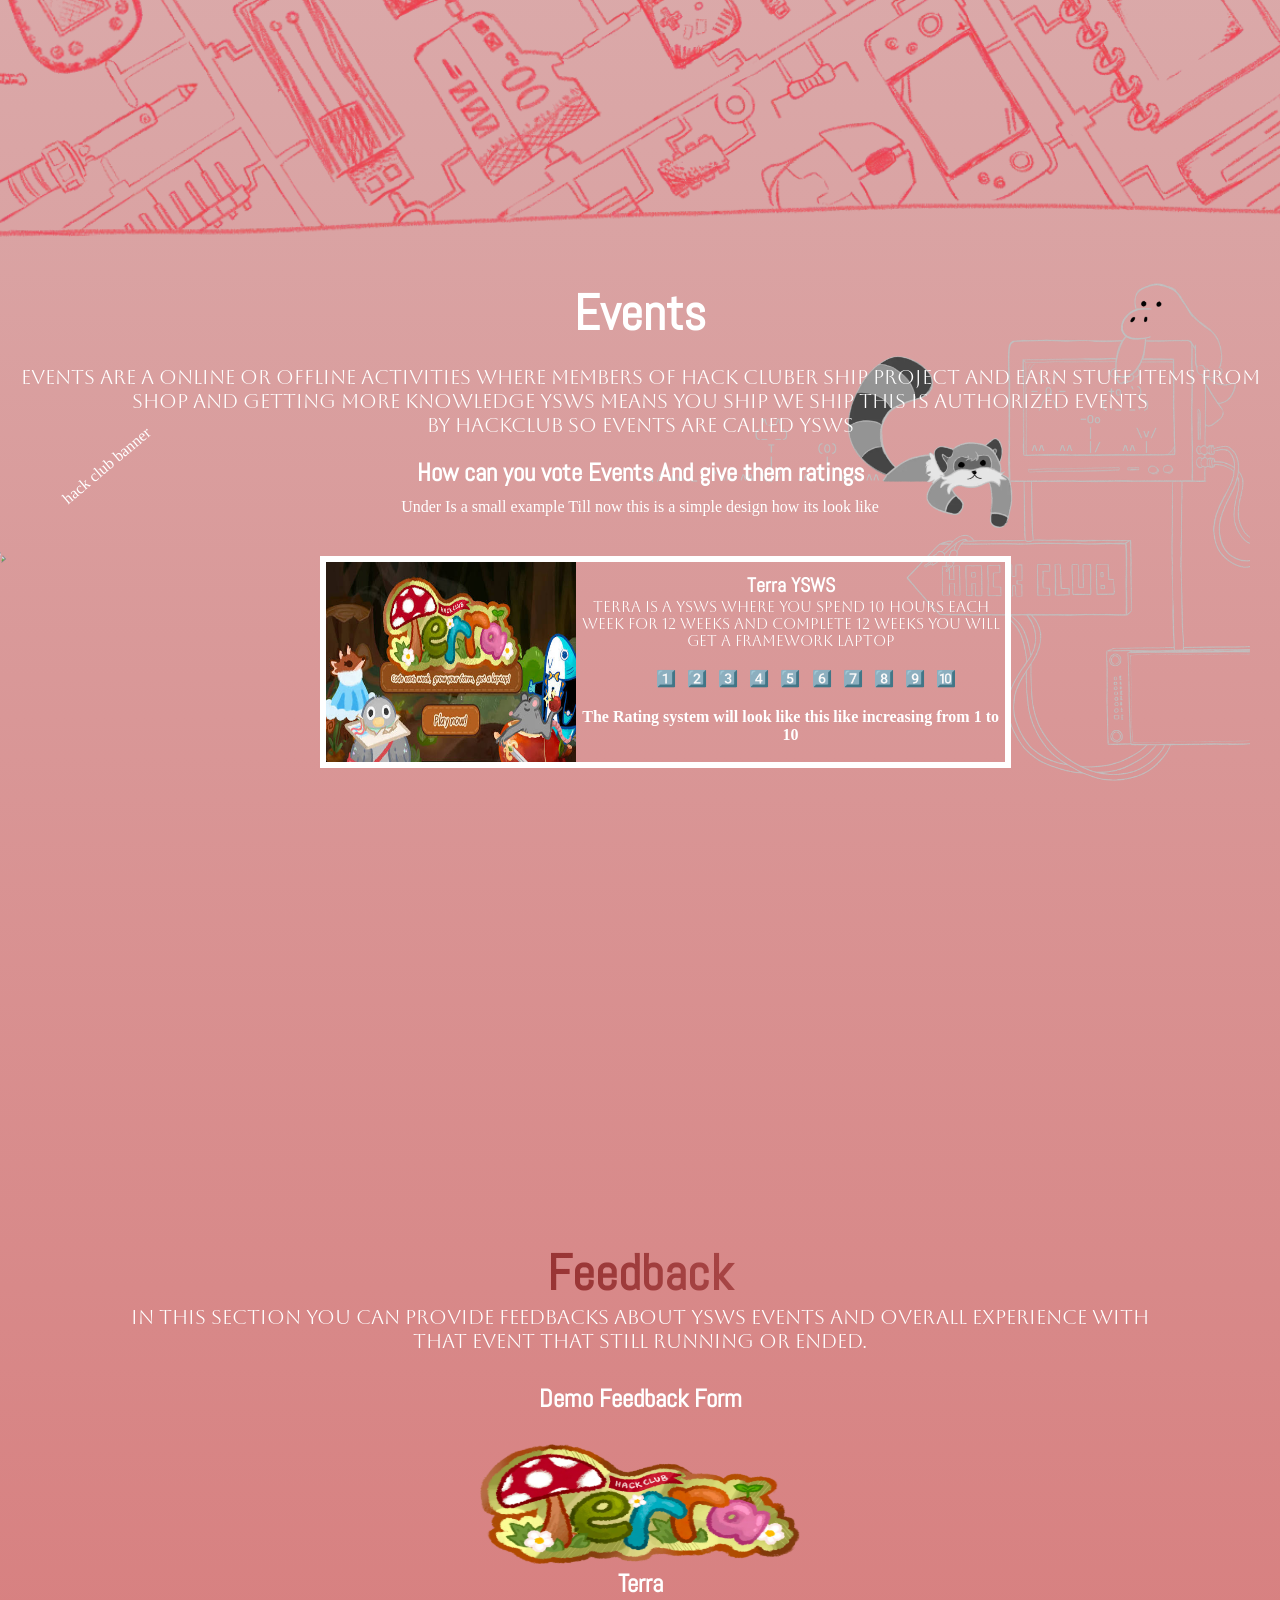
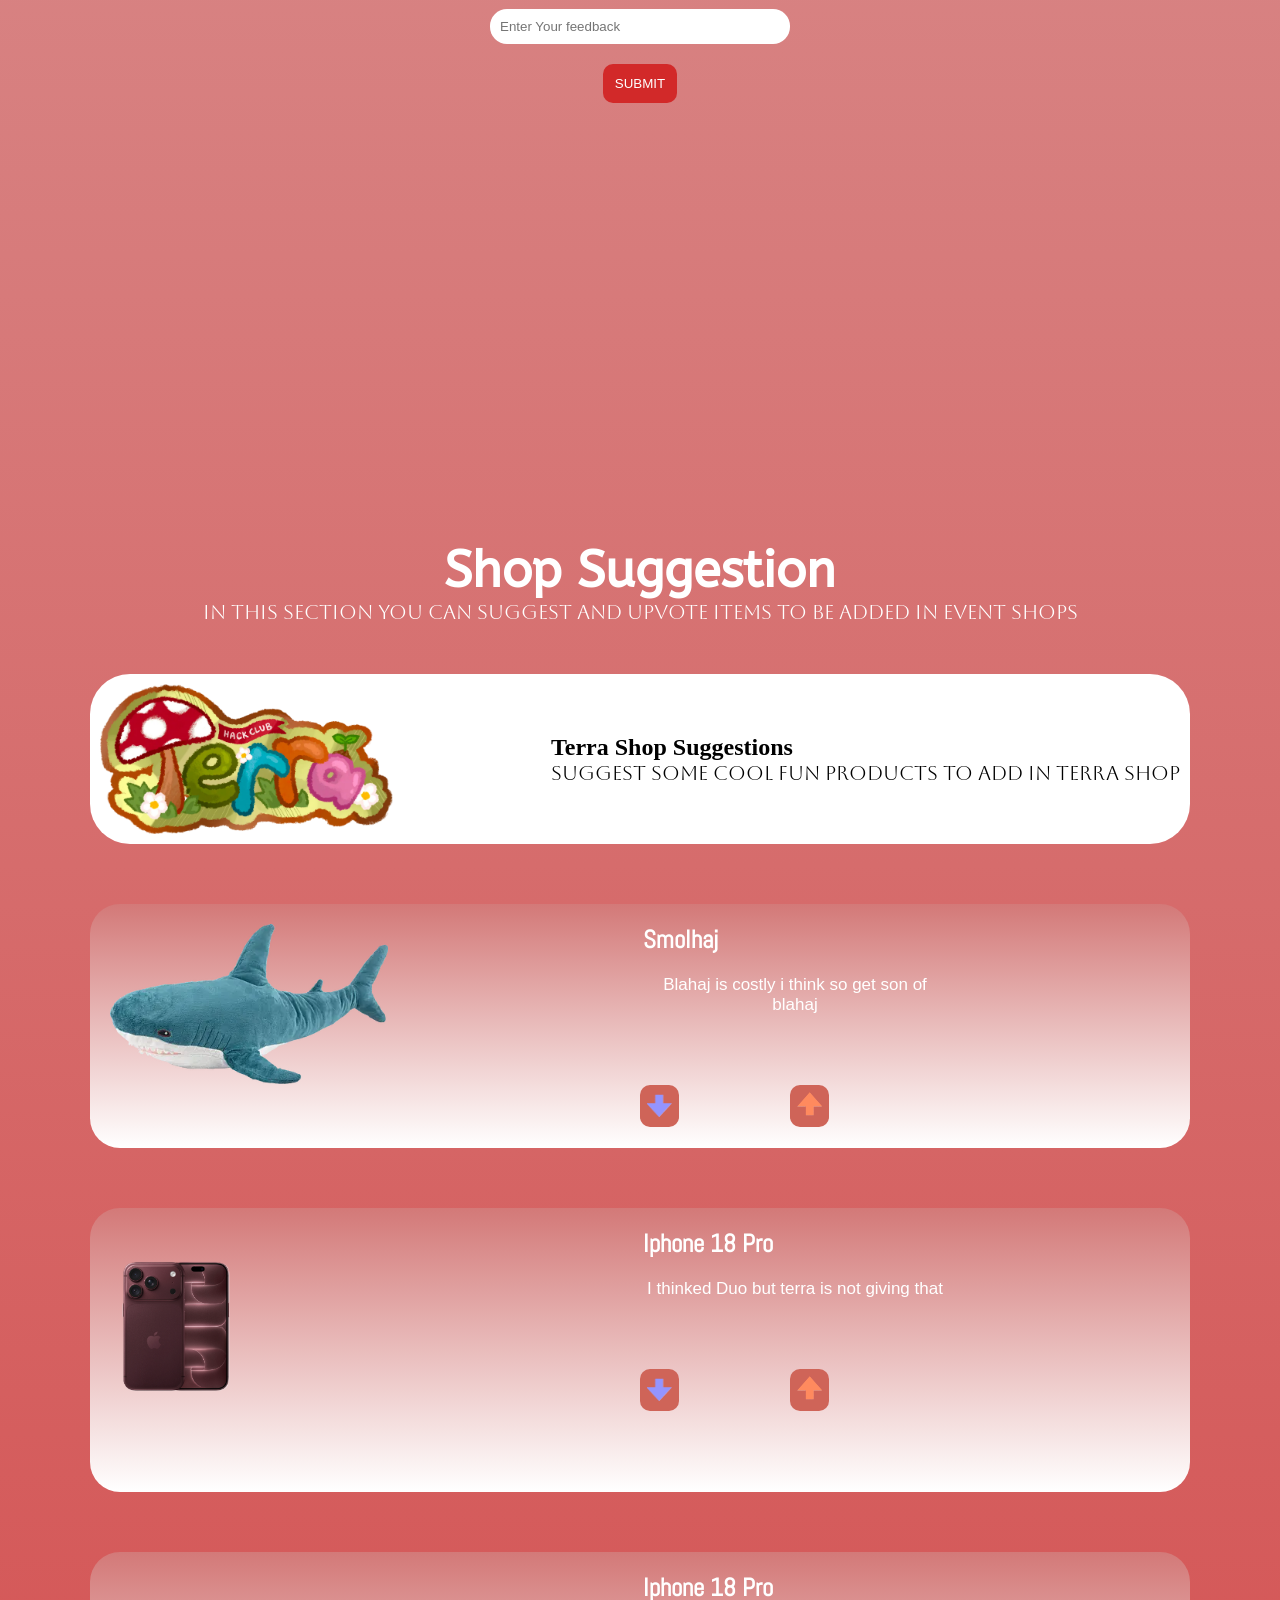
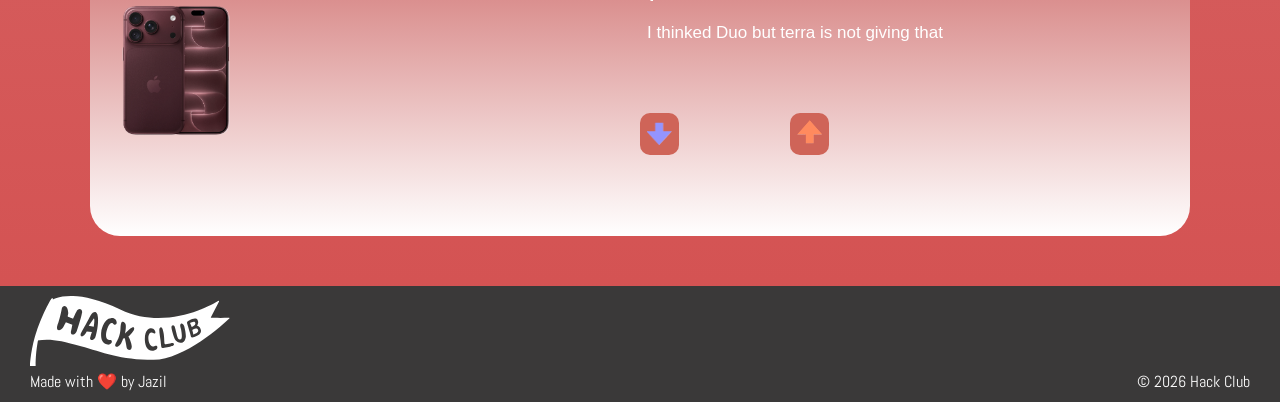
==== commit 2291add8: "started my first interactive and useable page where we can se events and its info and i writed a bai" ====
--- a/index.html
+++ b/index.html
@@ -14,7 +14,8 @@
             <nav class="navlinks">
                 <a href="index.html">Home</a>
                 <a href="#about">About</a>
-                <a href="events.html">Vote Events</a>
+                <a href="events.html">Events</a>
+                <a href="#event">Vote Events</a>
                 <a href="vote.html">Shop Suggestion</a>
                 <a href="feedback.html">Feedback</a>
             </nav>
@@ -67,7 +68,7 @@
 <label for="email">By continuing, you agree to our <a href="https://hackclub.com/privacy-and-terms">Terms</a></label>
             </div>
         </section>
-        <section class="events" style="overflow: hidden;"><div class="abcd">
+        <section class="events" style="overflow: hidden;" id="event"><div class="abcd">
             <img src="./assets/footer.webp"/>
             <h1 class="msthead">Events</h1>
             <p>Events are a online or offline activities where members of Hack cluber ship project and Earn Stuff items from <br>shop and getting more knowledge
